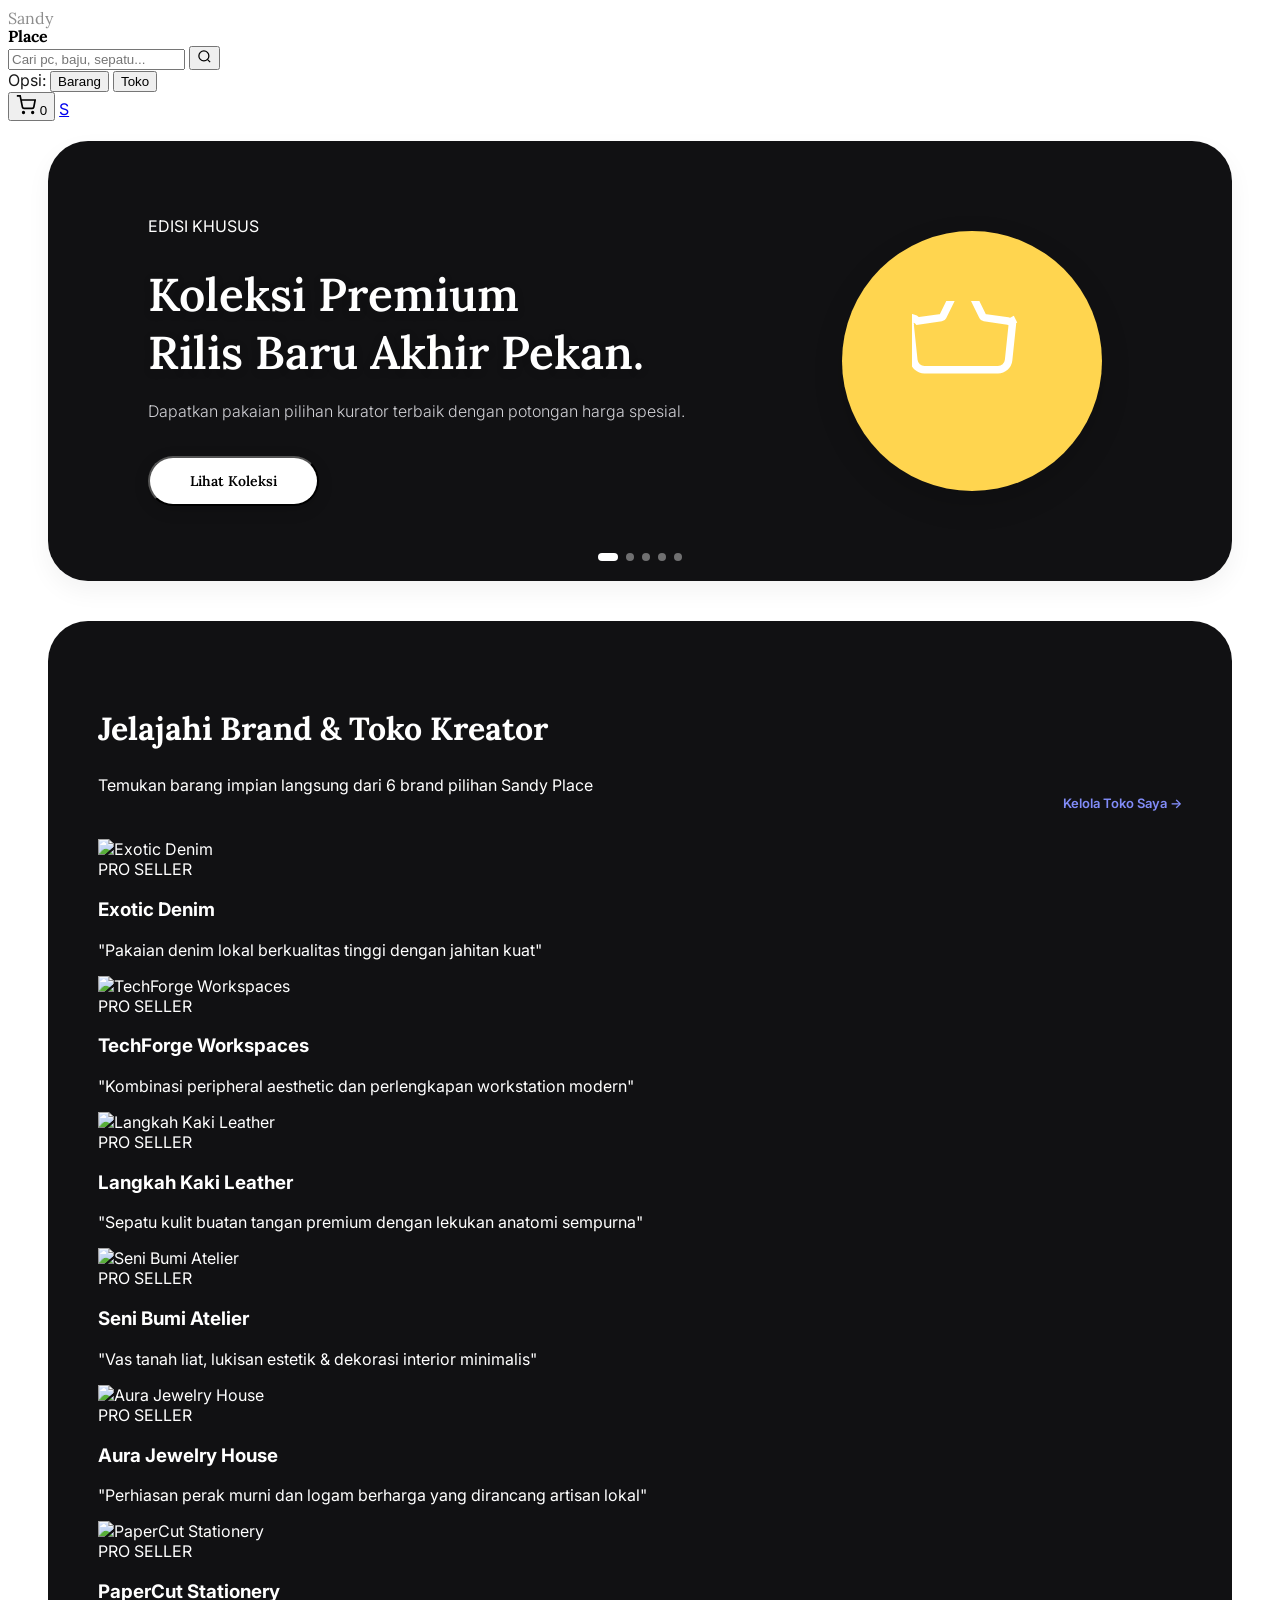
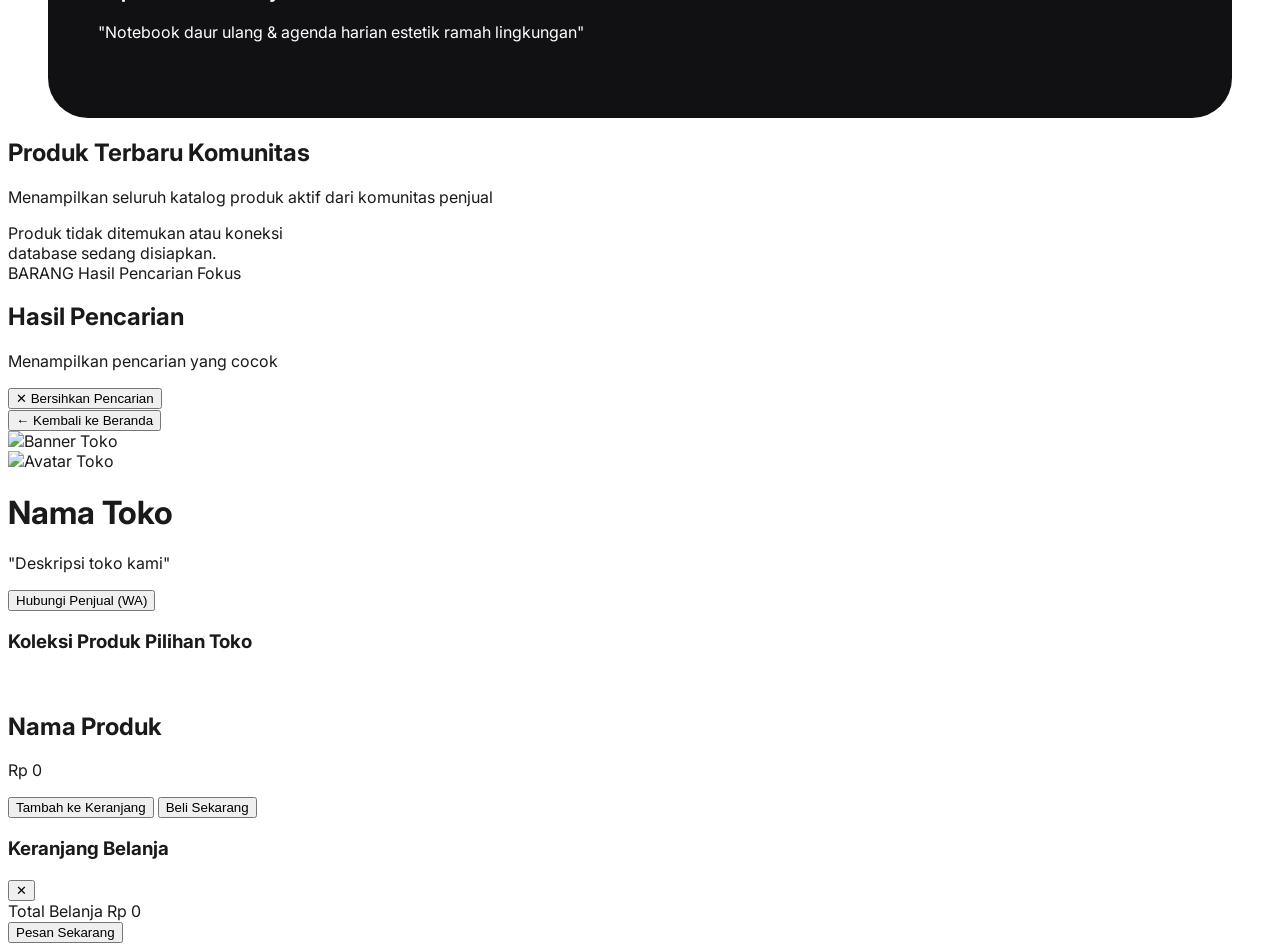
==== index.html @ 9e63cf11 "testing" ====
<!DOCTYPE html>
<html lang="id">
<head>
    <meta charset="UTF-8">
    <meta name="viewport" content="width=device-width, initial-scale=1.0">
    <title>Sandy Place Marketplace</title>
    
    <script src="https://cdn.tailwindcss.com"></script>
    <script src="https://cdn.jsdelivr.net/npm/@supabase/supabase-js@2"></script>
    <script src="supabase.js"></script>
    <link rel="preconnect" href="https://fonts.googleapis.com">
    <link rel="preconnect" href="https://fonts.gstatic.com" crossorigin>
    <link href="https://fonts.googleapis.com/css2?family=Lora:ital,wght@0,400;0,600;0,700;1,400&family=Inter:wght@300;400;500;600;700&display=swap" rel="stylesheet">
    
    <style>
        :root {
            --panel-bg: #111113;
        }
        body {
            font-family: 'Inter', sans-serif;
            background-color: #ffffff;
            color: #1a1a1a;
            overflow-x: hidden;
            -webkit-tap-highlight-color: transparent;
        }
        
        ::-webkit-scrollbar { width: 6px; height: 6px; }
        ::-webkit-scrollbar-track { background: #111113; }
        ::-webkit-scrollbar-thumb { background: #2a2a2e; border-radius: 4px; }

        .logo {
            font-family: 'Lora', serif;
            cursor: pointer;
            display: flex;
            flex-direction: column;
            align-items: flex-start;
            user-select: none;
            text-decoration: none;
        }
        .logo .light { font-weight: 300; color: #8c8c8c; }
        .logo .bold  { font-weight: 700; color: #000; margin-top: -2px; }

        .hero-carousel {
            margin: 12px;
            height: 260px;
            border-radius: 20px;
            position: relative;
            overflow: hidden;
            background-color: #111113;
            box-shadow: 0 10px 25px rgba(0,0,0,0.05);
        }
        @media (min-width: 768px) {
            .hero-carousel {
                margin: 20px 40px 40px 40px;
                height: 440px;
                border-radius: 40px;
            }
        }
        
        .hero-slides {
            display: flex; 
            height: 100%; 
            width: 500%;
            transition: transform 0.6s cubic-bezier(0.25, 1, 0.5, 1);
            position: relative;
            z-index: 3;
        }
        
        .slide {
            width: 20%; 
            height: 100%;
            display: flex; 
            align-items: center;
            justify-content: space-between;
            padding: 0 20px; 
            box-sizing: border-box;
            background: transparent;
        }
        @media (min-width: 768px) {
            .slide { padding: 0 100px; }
        }
        
        .hero-text { flex: 1; max-width: 100%; color: #ffffff; }
        @media (min-width: 768px) {
            .hero-text { max-width: 55%; }
        }
        
        .hero-text h1 { 
            font-family: 'Lora', serif;
            font-size: 20px; 
            font-weight: 600;
            line-height: 1.25; 
            margin-bottom: 8px; 
            text-shadow: 0 2px 10px rgba(0,0,0,0.15); 
        }
        @media (min-width: 768px) {
            .hero-text h1 { font-size: 46px; margin-bottom: 20px; }
        }
        
        .hero-text p  { 
            font-size: 11px; 
            color: #d1d1d6; 
            margin-bottom: 16px; 
            font-weight: 300;
            line-clamp: 2;
            display: -webkit-box;
            -webkit-line-clamp: 2;
            -webkit-box-orient: vertical;
            overflow: hidden;
        }
        @media (min-width: 768px) {
            .hero-text p { font-size: 16px; margin-bottom: 35px; display: block; }
        }
        
        .btn-promo {
            background: #ffffff; 
            color: #000000;
            padding: 8px 18px; 
            border-radius: 9999px;
            font-family: 'Lora', serif;
            font-weight: 600; 
            font-size: 11px;
            cursor: pointer; 
            transition: transform 0.2s, background-color 0.2s;
            box-shadow: 0 4px 15px rgba(0,0,0,0.15);
        }
        @media (min-width: 768px) {
            .btn-promo { padding: 14px 40px; border-radius: 25px; font-size: 14px; }
        }
        .btn-promo:hover { transform: scale(1.05); background-color: #f0f0f0; }
        
        .hero-visual-wrapper {
            width: 140px;
            height: 140px;
            display: none;
            align-items: center;
            justify-content: center;
        }
        @media (min-width: 768px) {
            .hero-visual-wrapper { display: flex; width: 320px; height: 320px; }
        }

        .hero-visual {
            width: 260px; 
            height: 260px; 
            border-radius: 50%;
            display: flex; 
            align-items: center; 
            justify-content: center;
            position: relative; 
            box-shadow: 0 12px 30px rgba(0,0,0,0.15);
        }
        
        .bg-pastel-yellow { background: #ffd54f; }
        .bg-pastel-pink   { background: #ff8da1; }
        .bg-pastel-blue   { background: #64b5f6; }
        .bg-pastel-green  { background: #81c784; }
        .bg-pastel-orange { background: #ffb74d; }
        
        .hero-visual svg { width: 120px; height: 120px; color: #ffffff; }

        .carousel-dots {
            position: absolute; 
            bottom: 12px;
            left: 50%; 
            transform: translateX(-50%);
            display: flex; 
            gap: 6px; 
            z-index: 10;
        }
        @media (min-width: 768px) {
            .carousel-dots { bottom: 20px; gap: 8px; }
        }
        
        .dot {
            width: 6px; 
            height: 6px; 
            border-radius: 50%;
            background: rgba(255,255,255,0.4); 
            cursor: pointer;
            transition: all 0.2s ease;
        }
        @media (min-width: 768px) {
            .dot { width: 8px; height: 8px; }
        }
        .dot.active { background: #ffffff; width: 16px; border-radius: 6px; }
        @media (min-width: 768px) {
            .dot.active { width: 20px; }
        }

        .main-content-panel {
            background-color: var(--panel-bg);
            border-radius: 20px;
            padding: 24px 16px;
            color: #ffffff;
            margin: 12px;
        }
        @media (min-width: 768px) {
            .main-content-panel { 
                border-radius: 40px; 
                padding: 60px 50px; 
                margin: 0 40px;
            }
        }
        
        .brands-header {
            display: flex; 
            flex-direction: column;
            gap: 12px;
            margin-bottom: 20px;
        }
        @media (min-width: 768px) {
            .brands-header {
                flex-direction: row;
                justify-content: space-between;
                align-items: flex-end; 
                margin-bottom: 28px;
                gap: 0;
            }
        }
        .brands-header h2 { 
            font-family: 'Lora', serif;
            font-size: 18px; 
            font-weight: 700; 
            color: #ffffff; 
        }
        @media (min-width: 768px) {
            .brands-header h2 { font-size: 32px; }
        }
        
        .see-all { 
            font-size: 12px; 
            font-weight: 600; 
            color: #818cf8; 
            text-decoration: none; 
            align-self: flex-start;
        }
        @media (min-width: 768px) {
            .see-all { font-size: 13px; align-self: auto; }
        }

        .search-results-view { display: none; padding: 16px; background: #fafafa; }
        @media (min-width: 768px) { .search-results-view { padding: 40px; } }

        .product-grid {
            display: grid;
            grid-template-columns: repeat(2, 1fr);
            gap: 12px;
        }
        @media (min-width: 640px) { .product-grid { grid-template-columns: repeat(3, 1fr); gap: 16px; } }
        @media (min-width: 1024px) { .product-grid { grid-template-columns: repeat(4, 1fr); } }
        
        .product-card {
            background: white;
            border-radius: 16px;
            border: 1px solid #f1f1f4;
            overflow: hidden;
            cursor: pointer;
            display: flex;
            flex-direction: column;
            transition: all 0.25s cubic-bezier(0.16, 1, 0.3, 1);
            box-shadow: 0 4px 12px rgba(0, 0, 0, 0.01);
        }
        @media (min-width: 768px) {
            .product-card { border-radius: 20px; }
        }
        .product-card:hover {
            transform: translateY(-6px);
            box-shadow: 0 15px 30px rgba(0,0,0,0.06);
            border-color: #e4e4e7;
        }
        .product-card-img {
            height: 140px;
            background: #f7f7f9;
            display: flex;
            align-items: center;
            justify-content: center;
            overflow: hidden;
        }
        @media (min-width: 768px) {
            .product-card-img { height: 180px; }
        }
        .product-card-img img { width: 100%; height: 100%; object-fit: cover; }
        .product-card-body { padding: 12px; display: flex; flex-direction: column; gap: 4px; flex-grow: 1; }
        @media (min-width: 768px) {
            .product-card-body { padding: 16px; gap: 6px; }
        }
        .product-card-title { font-weight: 600; font-size: 13px; color: #111113; line-height: 1.3; }
        @media (min-width: 768px) {
            .product-card-title { font-size: 14px; }
        }
        .product-card-desc { font-size: 10px; color: #71717a; }
        @media (min-width: 768px) {
            .product-card-desc { font-size: 11px; }
        }
        .product-card-price { font-weight: 700; color: #111113; margin-top: auto; font-size: 13px; }
        @media (min-width: 768px) {
            .product-card-price { font-size: 15px; }
        }

        .toast-notif {
            display: none;
            position: fixed;
            bottom: 24px;
            left: 50%;
            transform: translateX(-50%);
            width: calc(100% - 32px);
            max-width: 380px;
            background: #000000;
            color: white;
            border: 1px solid rgba(255, 255, 255, 0.15);
            padding: 12px 20px;
            border-radius: 9999px;
            z-index: 3000;
            font-weight: 600;
            font-size: 13px;
            box-shadow: 0 10px 25px rgba(0,0,0,0.25);
            align-items: center;
            justify-content: center;
            gap: 10px;
            text-align: center;
        }
        @media (min-width: 768px) {
            .toast-notif {
                left: auto;
                right: 30px;
                transform: none;
                width: auto;
                text-align: left;
                justify-content: flex-start;
                font-size: 14px;
            }
        }
    </style>
</head>
<body>

    <!-- ===== NAVBAR ===== -->
    <header class="navbar sticky top-0 z-50 flex items-center justify-between px-3 md:px-10 py-3 md:py-6 bg-white/95 backdrop-blur-md border-b border-gray-100 gap-2 md:gap-4 shadow-sm">
        <!-- Bagian Kiri: Logo -->
        <a class="logo flex-shrink-0" href="index.html" onclick="event.preventDefault(); kembalikeBeranda();">
            <span class="light text-[15px] md:text-2xl leading-none font-light text-zinc-400">Sandy</span>
            <span class="bold text-lg md:text-3xl leading-none font-bold text-black ml-4 md:ml-6">Place</span>
        </a>

        <!-- Bagian Tengah: Kolom Pencarian (Merapat di antara Logo & Keranjang) -->
        <div class="search-container flex-1 max-w-full md:max-w-[620px] mx-1 md:mx-6 flex flex-col gap-1">
            <div class="relative w-full">
                <input type="text" id="searchInput" class="w-full px-3 md:px-5 py-2 md:py-2.5 rounded-full border border-gray-200 text-[11px] md:text-sm focus:outline-none focus:border-black pr-9 text-black" placeholder="Cari pc, baju, sepatu...">
                <button id="searchBtn" class="absolute right-3 top-1/2 -translate-y-1/2 text-gray-400 hover:text-black p-0.5">
                    <svg width="15" height="15" viewBox="0 0 24 24" fill="none" stroke="currentColor" stroke-width="2">
                        <circle cx="11" cy="11" r="8"></circle><line x1="21" y1="21" x2="16.65" y2="16.65"></line>
                    </svg>
                </button>
            </div>
            <!-- Opsi Pilihan Pencarian -->
            <div id="searchOptionsContainer" class="hidden flex items-center gap-1 text-[8px] md:text-[10px] self-start ml-2 transition-all">
                <span class="text-zinc-400 font-medium">Opsi:</span>
                <button id="searchOptionProduct" onclick="setSearchMode('product')" class="px-2 py-0.5 rounded-full bg-neutral-900 text-white font-semibold transition">Barang</button>
                <button id="searchOptionShop" onclick="setSearchMode('shop')" class="px-2 py-0.5 rounded-full bg-zinc-100 text-zinc-600 font-semibold transition hover:bg-zinc-200">Toko</button>
            </div>
        </div>

        <!-- Bagian Kanan: Keranjang & Avatar Menu -->
        <div class="flex items-center gap-2 md:gap-6 flex-shrink-0">
            <button class="text-gray-400 hover:text-black relative p-1" onclick="toggleCartDrawer()">
                <svg width="20" height="20" viewBox="0 0 24 24" fill="none" stroke="currentColor" stroke-width="2">
                    <circle cx="9" cy="21" r="1"></circle><circle cx="20" cy="21" r="1"></circle>
                    <path d="M1 1h4l2.68 13.39a2 2 0 0 0 2 1.61h9.72a2 2 0 0 0 2-1.61L23 6H6"></path>
                </svg>
                <span class="cart-badge absolute -top-1 -right-1 bg-indigo-600 text-white text-[9px] font-bold w-4 h-4 rounded-full flex items-center justify-center hidden">0</span>
            </button>
            <a href="profil.html" onclick="navigasiKeProfil(event)" id="navbarAvatar" class="w-7.5 h-7.5 md:w-9 md:h-9 rounded-full bg-neutral-900 text-white flex items-center justify-center font-semibold text-xs md:text-sm overflow-hidden border border-gray-100 hover:scale-105 transition">S</a>
        </div>
    </header>

    <!-- ===== CAROUSEL UTAMA & AREA BERANDA ===== -->
    <div id="homeView">
        <!-- Konten Default Beranda -->
        <div id="homeDefaultContent">
            <main class="hero-carousel">
                <div class="hero-slides" id="heroSlides">
                    <!-- Slide 1 -->
                    <div class="slide bg-gradient-to-r from-neutral-900 to-indigo-950">
                        <div class="hero-text">
                            <span class="text-[9px] md:text-xs bg-indigo-500/30 text-indigo-300 font-extrabold uppercase px-2 py-0.5 md:py-1 rounded-md mb-2 inline-block">EDISI KHUSUS</span>
                            <h1>Koleksi Premium<br>Rilis Baru Akhir Pekan.</h1>
                            <p>Dapatkan pakaian pilihan kurator terbaik dengan potongan harga spesial.</p>
                            <button class="btn-promo" onclick="cariBerdasarkanTag('baju')">Lihat Koleksi</button>
                        </div>
                        <div class="hero-visual-wrapper">
                            <div class="hero-visual bg-pastel-yellow">
                                <svg viewBox="0 0 24 24" fill="none" stroke="currentColor" stroke-width="1.5">
                                    <path d="M20.37 4.65a2.11 2.11 0 0 0-1.2-.65l-4.71-.67a.38.38 0 0 1-.29-.21l-2.1-4.27a2.13 2.13 0 0 0-3.81 0L6.16 3.12a.38.38 0 0 1-.29.21L1.16 4a2.11 2.11 0 0 0-1.2-.65 2.15 2.15 0 0 0-.35 1.34l.75 7.14a2.14 2.14 0 0 0 2.13 1.91h14.7a2.14 2.14 0 0 0 2.13-1.91l.75-7.14a2.15 2.15 0 0 0-.35-1.34Z"/>
                                </svg>
                            </div>
                        </div>
                    </div>
                    <!-- Slide 2 -->
                    <div class="slide bg-gradient-to-r from-neutral-900 to-emerald-950">
                        <div class="hero-text">
                            <span class="text-[9px] md:text-xs bg-emerald-500/30 text-emerald-300 font-extrabold uppercase px-2 py-0.5 md:py-1 rounded-md mb-2 inline-block">PERKAKAS KERJA</span>
                            <h1>Setup Kerja Estetik<br>Koleksi PC & Gadget.</h1>
                            <p>Tingkatkan produktivitas kerja dengan perlengkapan komputer modern.</p>
                            <button class="btn-promo" onclick="cariBerdasarkanTag('pc')">Jelajahi Gadget</button>
                        </div>
                        <div class="hero-visual-wrapper">
                            <div class="hero-visual bg-pastel-green">
                                <svg viewBox="0 0 24 24" fill="none" stroke="currentColor" stroke-width="1.5">
                                    <rect x="2" y="3" width="20" height="13" rx="2" />
                                    <line x1="12" y1="16" x2="12" y2="21" />
                                    <line x1="8" y1="21" x2="16" y2="21" />
                                </svg>
                            </div>
                        </div>
                    </div>
                    <!-- Slide 3 -->
                    <div class="slide bg-gradient-to-r from-neutral-900 to-amber-950">
                        <div class="hero-text">
                            <span class="text-[9px] md:text-xs bg-amber-500/30 text-amber-300 font-extrabold uppercase px-2 py-0.5 md:py-1 rounded-md mb-2 inline-block">GAYA HIDUP</span>
                            <h1>Langkah Percaya Diri<br>Katalog Sepatu Trendi.</h1>
                            <p>Dari kasual hingga olahraga, temukan sepatu yang paling pas untuk Anda.</p>
                            <button class="btn-promo" onclick="cariBerdasarkanTag('sepatu')">Cari Sepatu</button>
                        </div>
                        <div class="hero-visual-wrapper">
                            <div class="hero-visual bg-pastel-orange">
                                <svg viewBox="0 0 24 24" fill="none" stroke="currentColor" stroke-width="1.5">
                                    <path d="M3 18v-6a9 9 0 0 1 18 0v6a3 3 0 0 1-3 3H6a3 3 0 0 1-3-3Z" />
                                </svg>
                            </div>
                        </div>
                    </div>
                    <!-- Slide 4 -->
                    <div class="slide bg-gradient-to-r from-neutral-900 to-rose-950">
                        <div class="hero-text">
                            <span class="text-[9px] md:text-xs bg-rose-500/30 text-rose-300 font-extrabold uppercase px-2 py-0.5 md:py-1 rounded-md mb-2 inline-block">KERAJINAN LOKAL</span>
                            <h1>Karya Seni Orisinal<br>Hiasan Rumah Minimalis.</h1>
                            <p>Sentuhan artistik dari pengrajin komunitas lokal Sandy Place.</p>
                            <button class="btn-promo" onclick="cariBerdasarkanTag('aksesoris')">Lihat Seni</button>
                        </div>
                        <div class="hero-visual-wrapper">
                            <div class="hero-visual bg-pastel-pink">
                                <svg viewBox="0 0 24 24" fill="none" stroke="currentColor" stroke-width="1.5">
                                    <path d="M12 2L2 22h20L12 2Z" />
                                </svg>
                            </div>
                        </div>
                    </div>
                    <!-- Slide 5 -->
                    <div class="slide bg-gradient-to-r from-neutral-900 to-zinc-900">
                        <div class="hero-text">
                            <span class="text-[9px] md:text-xs bg-zinc-500/30 text-zinc-300 font-extrabold uppercase px-2 py-0.5 md:py-1 rounded-md mb-2 inline-block">GABUNG SELLER</span>
                            <h1>Bangun Toko Anda<br>Mulai Jualan Gratis.</h1>
                            <p>Unggah produk Anda langsung ke database dan jangkau seluruh anggota.</p>
                            <button class="btn-promo" onclick="navigasiKeProfil(event)">Kelola Toko</button>
                        </div>
                        <div class="hero-visual-wrapper">
                            <div class="hero-visual bg-pastel-blue">
                                <svg viewBox="0 0 24 24" fill="none" stroke="currentColor" stroke-width="1.5">
                                    <path d="M5 3a2 2 0 0 0-2 2v14a2 2 0 0 0 2 2h14a2 2 0 0 0 2-2V5a2 2 0 0 0-2-2H5Zm4 3h6v2H9V6Zm0 4h6v2H9v-2Zm0 4h6v2H9v-2Z" />
                                </svg>
                            </div>
                        </div>
                    </div>
                </div>
                
                <!-- Bulatan Slider -->
                <div class="carousel-dots">
                    <div class="dot active" onclick="pindahSlide(0)"></div>
                    <div class="dot" onclick="pindahSlide(1)"></div>
                    <div class="dot" onclick="pindahSlide(2)"></div>
                    <div class="dot" onclick="pindahSlide(3)"></div>
                    <div class="dot" onclick="pindahSlide(4)"></div>
                </div>
            </main>

            <!-- ===== PANEL JELAJAH BRAND & TOKO (MAKSIMAL 6 BRAND) ===== -->
            <div class="main-content-panel">
                <section class="brands-section">
                    <div class="brands-header">
                        <div>
                            <h2 class="font-serif text-white">Jelajahi Brand & Toko Kreator</h2>
                            <p class="text-xs text-zinc-400 mt-0.5">Temukan barang impian langsung dari 6 brand pilihan Sandy Place</p>
                        </div>
                        <a href="profil.html" onclick="navigasiKeProfil(event)" class="see-all">Kelola Toko Saya →</a>
                    </div>
                    
                    <div class="grid grid-cols-1 sm:grid-cols-2 lg:grid-cols-3 gap-4 md:gap-8" id="brandsDatabaseGrid">
                        <!-- Memuat tepat 6 kartu toko dinamis + premium mock -->
                        <div class="animate-pulse bg-zinc-800 h-[150px] md:h-[200px] rounded-[20px] md:rounded-[24px]"></div>
                        <div class="animate-pulse bg-zinc-800 h-[150px] md:h-[200px] rounded-[20px] md:rounded-[24px]"></div>
                        <div class="animate-pulse bg-zinc-800 h-[150px] md:h-[200px] rounded-[20px] md:rounded-[24px]"></div>
                        <div class="animate-pulse bg-zinc-800 h-[150px] md:h-[200px] rounded-[20px] md:rounded-[24px]"></div>
                        <div class="animate-pulse bg-zinc-800 h-[150px] md:h-[200px] rounded-[20px] md:rounded-[24px]"></div>
                        <div class="animate-pulse bg-zinc-800 h-[150px] md:h-[200px] rounded-[20px] md:rounded-[24px]"></div>
                    </div>
                </section>
            </div>

            <!-- ===== ETALASE PRODUK DI LUAR PANEL HITAM ===== -->
            <div class="bg-white px-4 md:px-10 py-8 md:py-20 max-w-7xl mx-auto">
                <section class="pt-2">
                    <div class="flex flex-col md:flex-row justify-between items-start md:items-end mb-6 md:mb-8 gap-2">
                        <div>
                            <h2 class="font-serif text-xl md:text-4xl text-neutral-900 font-bold" id="productSectionTitle">Produk Terbaru Komunitas</h2>
                            <p class="text-xs md:text-sm text-zinc-600 mt-1" id="searchFeedback">Menampilkan seluruh katalog produk aktif dari komunitas penjual</p>
                        </div>
                    </div>
                    
                    <div class="product-grid" id="communityProductsGrid">
                        <!-- Katalog produk dinamis dimuat di sini -->
                        <div class="animate-pulse bg-zinc-100 h-[220px] md:h-[280px] rounded-20"></div>
                        <div class="animate-pulse bg-zinc-100 h-[220px] md:h-[280px] rounded-20"></div>
                        <div class="animate-pulse bg-zinc-100 h-[220px] md:h-[280px] rounded-20"></div>
                        <div class="animate-pulse bg-zinc-100 h-[220px] md:h-[280px] rounded-20"></div>
                    </div>
                </section>
            </div>
        </div>

        <!-- ===== FOKUS AREA HASIL PENCARIAN ===== -->
        <div id="searchResultsSection" class="hidden bg-white px-4 md:px-10 py-8 md:py-20 max-w-7xl mx-auto min-h-[60vh]">
            <section class="pt-2">
                <div class="flex flex-col md:flex-row justify-between items-start md:items-end mb-6 md:mb-8 gap-4 border-b border-zinc-100 pb-5 md:pb-6">
                    <div>
                        <div class="flex items-center gap-2 mb-1">
                            <span id="searchBadgeMode" class="bg-indigo-600 text-[9px] md:text-[10px] font-bold text-white uppercase tracking-widest px-2 py-0.5 rounded-md">BARANG</span>
                            <span class="text-[11px] text-zinc-400">Hasil Pencarian Fokus</span>
                        </div>
                        <h2 class="font-serif text-2xl md:text-4xl text-neutral-900 font-bold" id="searchFocusTitle">Hasil Pencarian</h2>
                        <p class="text-xs md:text-sm text-zinc-600 mt-1" id="searchFocusFeedback">Menampilkan pencarian yang cocok</p>
                    </div>
                    <button onclick="resetPencarian()" class="w-full md:w-auto px-4 py-2.5 bg-neutral-900 hover:bg-neutral-800 text-white rounded-full text-xs font-semibold transition shadow-md flex items-center justify-center gap-1.5">
                        ✕ Bersihkan Pencarian
                    </button>
                </div>

                <!-- Grid Hasil Pencarian Barang -->
                <div class="product-grid hidden" id="searchFocusProductsGrid"></div>

                <!-- Grid Hasil Pencarian Toko / Brand -->
                <div class="grid grid-cols-1 sm:grid-cols-2 lg:grid-cols-3 gap-4 md:gap-8 hidden" id="searchFocusShopsGrid"></div>
            </section>
        </div>
    </div>

    <!-- ===== TOKO DETAIL VIEW ===== -->
    <div id="shopDetailView" class="hidden px-4 md:px-10 py-6 md:py-8 bg-zinc-50 min-h-[100vh] pb-24">
        <div class="max-w-7xl mx-auto">
            <div class="mb-5">
                <button onclick="kembalikeBeranda()" class="flex items-center gap-2 text-zinc-500 hover:text-black transition text-sm font-semibold">
                    ← Kembali ke Beranda
                </button>
            </div>

            <!-- Banner Toko Atas -->
            <div class="relative w-full rounded-2xl overflow-hidden bg-black aspect-[16/9] md:aspect-[16/5] shadow-xl">
                <img id="shopDetailBanner" class="w-full h-full object-cover opacity-80" src="" alt="Banner Toko">
                <div class="absolute inset-0 bg-gradient-to-t from-black/95 via-black/40 to-transparent"></div>
                <div class="absolute inset-x-4 md:inset-x-8 bottom-4 md:bottom-8 flex flex-col md:flex-row items-center md:items-end gap-4 md:gap-6 z-10 text-white text-center md:text-left">
                    <div class="w-16 h-16 md:w-24 md:h-24 rounded-full overflow-hidden border-2 md:border-4 border-white bg-zinc-900 flex-shrink-0">
                        <img id="shopDetailAvatar" class="w-full h-full object-cover" src="" alt="Avatar Toko">
                    </div>
                    <div>
                        <h1 id="shopDetailName" class="font-serif text-lg md:text-4xl font-bold">Nama Toko</h1>
                        <p id="shopDetailDesc" class="text-zinc-400 text-xs md:text-sm mt-0.5 md:mt-1">"Deskripsi toko kami"</p>
                    </div>
                    <div class="w-full md:w-auto md:ml-auto">
                        <button onclick="hubungiPenjualWhatsApp()" class="w-full md:w-auto px-5 py-2 md:py-2.5 rounded-full bg-emerald-600 text-white text-xs md:text-sm font-semibold hover:bg-emerald-700 transition">Hubungi Penjual (WA)</button>
                    </div>
                </div>
            </div>

            <div class="mt-8 md:mt-12">
                <h3 class="font-serif text-lg md:text-3xl font-bold text-neutral-900 mb-4 md:mb-6">Koleksi Produk Pilihan Toko</h3>
                <div class="product-grid" id="shopProductsGrid"></div>
            </div>
        </div>
    </div>

    <!-- ===== MODAL DETAIL PRODUK ===== -->
    <div id="productDetailModal" class="fixed inset-0 z-50 hidden flex items-end md:items-center justify-center p-0 md:p-4">
        <div class="absolute inset-0 bg-black/60 backdrop-blur-xs" onclick="tutupDetailProduk()"></div>
        <div class="bg-white rounded-t-3xl md:rounded-3xl max-w-2xl w-full max-h-[85vh] md:max-h-[90vh] overflow-y-auto relative z-10 shadow-2xl flex flex-col md:flex-row overflow-hidden animate-slide-up md:animate-none">
            <div class="w-full md:w-1/2 bg-zinc-100 aspect-square md:aspect-auto md:h-full">
                <img id="detailProductImg" src="" alt="" class="w-full h-full object-cover">
            </div>
            <div class="w-full md:w-1/2 p-5 md:p-6 flex flex-col justify-between text-black bg-white gap-6">
                <div>
                    <div class="w-12 h-1 bg-zinc-200 rounded-full mx-auto mb-4 md:hidden"></div>
                    <h2 id="detailProductName" class="font-serif text-xl md:text-2xl font-bold mb-1 md:mb-2 text-neutral-900">Nama Produk</h2>
                    <div id="detailProductPrice" class="text-lg md:text-xl font-bold text-indigo-600 mb-3 md:mb-4">Rp 0</div>
                    <p id="detailProductDesc" class="text-xs md:text-sm text-zinc-600 leading-relaxed"></p>
                </div>
                <div class="flex flex-col gap-2 pt-4 border-t border-zinc-100 md:border-t-0">
                    <button id="btnTambahKeranjang" class="w-full py-2.5 md:py-3 rounded-xl border border-zinc-950 font-semibold text-xs md:text-sm hover:bg-zinc-50 transition text-zinc-950">Tambah ke Keranjang</button>
                    <button id="btnBeliLangsung" class="w-full py-2.5 md:py-3 rounded-xl bg-black text-white font-semibold text-xs md:text-sm hover:bg-zinc-800 transition">Beli Sekarang</button>
                </div>
            </div>
        </div>
    </div>

    <!-- ===== KERANJANG DRAWER ===== -->
    <div id="cartDrawer" class="fixed inset-0 z-50 hidden">
        <div class="absolute inset-0 bg-black/60" onclick="toggleCartDrawer()"></div>
        <div class="absolute right-0 top-0 h-full w-full max-w-md bg-white text-black shadow-2xl flex flex-col justify-between transform transition duration-300" id="cartDrawerContent">
            <div class="p-4 md:p-6 border-b flex items-center justify-between">
                <h3 class="font-serif text-base md:text-lg font-bold text-neutral-900">Keranjang Belanja</h3>
                <button onclick="toggleCartDrawer()" class="text-zinc-500 hover:text-black p-1.5 text-lg">✕</button>
            </div>
            <div class="flex-1 overflow-y-auto p-4 md:p-6 space-y-3 md:space-y-4" id="cartItemsContainer"></div>
            <div class="p-4 md:p-6 border-t bg-zinc-50 space-y-3 md:space-y-4">
                <div class="flex justify-between items-center">
                    <span class="text-zinc-600 text-xs md:text-sm">Total Belanja</span>
                    <span class="text-base md:text-lg font-bold text-neutral-950" id="cartSubtotal">Rp 0</span>
                </div>
                <button onclick="prosesCheckoutPesanan()" class="w-full py-2.5 md:py-3 bg-indigo-600 text-white rounded-xl font-semibold text-xs md:text-sm hover:bg-indigo-700 transition">Pesan Sekarang</button>
            </div>
        </div>
    </div>

    <div id="shopToast" class="toast-notif"><span id="toastMessage"></span></div>

    <!-- ===== LOGIKA UTAMA ===== -->
    <script>
        let keranjang = [];
        let katalogSellers = [];
        let katalogProducts = [];
        let detailTokoAktif = null;
        let slideAktif = 0;

        async function navigasiKeProfil(event) {
            if (event) event.preventDefault();
            
            console.log('navigasiKeProfil: Checking login...');
            const user = await dapatkanUserAktif();
            
            if (!user) {
                console.log('navigasiKeProfil: No user, redirecting to auth.html');
                await redirectKeAuth("Silakan login untuk mengakses profil!");
            } else {
                console.log('navigasiKeProfil: User valid, going to profile');
                window.location.href = "profil.html";
            }
        }

        const premiumMockBrands = [
            {
                id: "mock-1",
                name: "Exotic Denim",
                message: "Pakaian denim lokal berkualitas tinggi dengan jahitan kuat",
                banner_url: "https://images.unsplash.com/photo-1542272604-787c3835535d?auto=format&fit=crop&q=80&w=600",
                avatar_url: "https://images.unsplash.com/photo-1534528741775-53994a69daeb?auto=format&fit=crop&q=80&w=300",
                phone: "082261068992"
            },
            {
                id: "mock-2",
                name: "TechForge Workspaces",
                message: "Kombinasi peripheral aesthetic dan perlengkapan workstation modern",
                banner_url: "https://images.unsplash.com/photo-1587831990711-23ca6441447b?auto=format&fit=crop&q=80&w=600",
                avatar_url: "https://images.unsplash.com/photo-1507003211169-0a1dd7228f2d?auto=format&fit=crop&q=80&w=300",
                phone: "082261068992"
            },
            {
                id: "mock-3",
                name: "Langkah Kaki Leather",
                message: "Sepatu kulit buatan tangan premium dengan lekukan anatomi sempurna",
                banner_url: "https://images.unsplash.com/photo-1449241595118-963d74d80c31?auto=format&fit=crop&q=80&w=600",
                avatar_url: "https://images.unsplash.com/photo-1500648767791-00dcc994a43e?auto=format&fit=crop&q=80&w=300",
                phone: "082261068992"
            },
            {
                id: "mock-4",
                name: "Seni Bumi Atelier",
                message: "Vas tanah liat, lukisan estetik & dekorasi interior minimalis",
                banner_url: "https://images.unsplash.com/photo-1459749411175-04bf5292ceea?auto=format&fit=crop&q=80&w=600",
                avatar_url: "https://images.unsplash.com/photo-1438761681033-6461ffad8d80?auto=format&fit=crop&q=80&w=300",
                phone: "082261068992"
            },
            {
                id: "mock-5",
                name: "Aura Jewelry House",
                message: "Perhiasan perak murni dan logam berharga yang dirancang artisan lokal",
                banner_url: "https://images.unsplash.com/photo-1515562141207-7a88fb7ce338?auto=format&fit=crop&q=80&w=600",
                avatar_url: "https://images.unsplash.com/photo-1544005313-94ddf0286df2?auto=format&fit=crop&q=80&w=300",
                phone: "082261068992"
            },
            {
                id: "mock-6",
                name: "PaperCut Stationery",
                message: "Notebook daur ulang & agenda harian estetik ramah lingkungan",
                banner_url: "https://images.unsplash.com/photo-1457369804613-52c61a468e7d?auto=format&fit=crop&q=80&w=600",
                avatar_url: "https://images.unsplash.com/photo-1506794778202-cad84cf45f1d?auto=format&fit=crop&q=80&w=300",
                phone: "082261068992"
            }
        ];

        function pindahSlide(idx) {
            slideAktif = idx;
            const container = document.getElementById('heroSlides');
            const dots = document.querySelectorAll('.dot');
            
            if (container) {
                container.style.transform = `translateX(-${idx * 20}%)`;
            }
            dots.forEach((dot, index) => {
                dot.classList.toggle('active', index === idx);
            });
        }

        function putarSlideOtomatis() {
            slideAktif = (slideAktif + 1) % 5;
            pindahSlide(slideAktif);
        }

        async function muatDataMarketplace() {
            try {
                if (!window.supabase || !supabase) {
                    throw new Error("Koneksi Supabase tidak diinisialisasi dengan benar.");
                }

                // Ambil semua daftar seller dari table profiles
                const { data: profiles, error: errorProfiles } = await supabase
                    .from('profiles')
                    .select('*');

                if (!errorProfiles && profiles) {
                    katalogSellers = profiles;
                }
                
                renderDaftarToko();

                // Ambil semua daftar produk terdaftar di Supabase
                const { data: products, error: errorProducts } = await supabase
                    .from('products')
                    .select('*');

                if (!errorProducts && products) {
                    katalogProducts = products;
                    renderProdukKomunitas(katalogProducts);
                } else {
                    renderProdukKomunitas([]);
                }

                // Muat data user login untuk navbar avatar
                const user = await dapatkanUserAktif();
                if (user) {
                    const { data: currentProfile } = await supabase
                        .from('profiles')
                        .select('avatar_url, name')
                        .eq('id', user.id)
                        .single();

                    if (currentProfile) {
                        const avatarSrc = currentProfile.avatar_url || 'https://images.unsplash.com/photo-1534528741775-53994a69daeb?auto=format&fit=crop&q=80&w=300';
                        const avatarHtml = `<img src="${avatarSrc}" alt="Avatar" class="w-full h-full object-cover rounded-full">`;
                        const navbarAvatar = document.getElementById('navbarAvatar');
                        if (navbarAvatar) navbarAvatar.innerHTML = avatarHtml;
                    }
                }
            } catch (err) {
                console.error("Terjadi masalah pengambilan data dari database Supabase:", err);
                renderDaftarToko();
                renderProdukKomunitas([]); 
            }
        }

        function renderDaftarToko() {
            const container = document.getElementById('brandsDatabaseGrid');
            if (!container) return;
            container.innerHTML = '';

            let gabunganBrand = [...katalogSellers];
            
            if (gabunganBrand.length < 6) {
                const sisaSlot = 6 - gabunganBrand.length;
                for (let i = 0; i < sisaSlot; i++) {
                    gabunganBrand.push(premiumMockBrands[i % premiumMockBrands.length]);
                }
            }
            
            const enamBrandTerpilih = gabunganBrand.slice(0, 6);

            enamBrandTerpilih.forEach(brand => {
                const card = document.createElement('div');
                card.className = "relative overflow-hidden rounded-[24px] bg-zinc-900 border border-zinc-800/80 group cursor-pointer transition transform hover:-translate-y-2 duration-300";
                card.onclick = () => {
                    if (brand.id.startsWith('mock-')) {
                        bukaDetailTokoMock(brand);
                    } else {
                        bukaDetailToko(brand.id);
                    }
                };

                const bannerUrl = brand.banner_url || "https://images.unsplash.com/photo-1534447677768-be436bb09401?auto=format&fit=crop&q=80&w=600";
                card.innerHTML = `
                    <div class="absolute inset-0 bg-gradient-to-t from-black/95 via-black/40 to-transparent z-10"></div>
                    <img src="${bannerUrl}" alt="${brand.name}" class="w-full h-[200px] object-cover opacity-75 group-hover:scale-105 transition duration-500">
                    <div class="absolute inset-x-6 bottom-6 z-20">
                        <span class="bg-indigo-600 text-[9px] font-bold tracking-widest uppercase px-2 py-0.5 rounded text-white">PRO SELLER</span>
                        <h3 class="font-serif text-xl font-bold text-white mt-2">${brand.name || 'Toko Kreator'}</h3>
                        <p class="text-zinc-400 text-xs mt-1 italic line-clamp-1">"${brand.message || ''}"</p>
                    </div>
                `;
                container.appendChild(card);
            });
        }

        function renderProdukKomunitas(daftarProduk) {
            const container = document.getElementById('communityProductsGrid');
            if (!container) return;
            container.innerHTML = '';

            if (!daftarProduk || daftarProduk.length === 0) {
                container.innerHTML = `
                    <div class="col-span-full py-16 text-center text-zinc-500 italic text-sm">
                        Produk tidak ditemukan atau koneksi database sedang disiapkan.
                    </div>`;
                return;
            }

            daftarProduk.forEach(p => {
                const card = document.createElement('div');
                card.className = 'product-card';
                card.onclick = () => bukaDetailProduk(p.id);

                const fotoUrl = p.photo_url || 'https://images.unsplash.com/photo-1531403009284-440f080d1e12?auto=format&fit=crop&q=80&w=300';
                card.innerHTML = `
                    <div class="product-card-img">
                        <img src="${fotoUrl}" alt="${p.name}">
                    </div>
                    <div class="product-card-body">
                        <span class="text-[9px] font-bold text-indigo-500 uppercase tracking-widest font-mono">SUPABASE DB</span>
                        <h4 class="product-card-title line-clamp-2">${p.name}</h4>
                        <p class="product-card-desc line-clamp-1">${p.description || ''}</p>
                        <div class="product-card-price">${formatRupiah(p.price)}</div>
                    </div>
                `;
                container.appendChild(card);
            });
        }

        let currentSearchMode = 'product';

        function setSearchMode(mode) {
            currentSearchMode = mode;
            const btnProduct = document.getElementById('searchOptionProduct');
            const btnShop = document.getElementById('searchOptionShop');
            const searchInput = document.getElementById('searchInput');

            if (mode === 'product') {
                btnProduct.className = "px-2 py-0.5 rounded-full bg-neutral-900 text-white font-semibold transition shadow-sm";
                btnShop.className = "px-2 py-0.5 rounded-full bg-zinc-100 text-zinc-600 font-semibold transition hover:bg-zinc-200";
                searchInput.placeholder = "Cari pc, baju, sepatu...";
            } else {
                btnProduct.className = "px-2 py-0.5 rounded-full bg-zinc-100 text-zinc-600 font-semibold transition hover:bg-zinc-200";
                btnShop.className = "px-2 py-0.5 rounded-full bg-neutral-900 text-white font-semibold transition shadow-sm";
                searchInput.placeholder = "Cari nama toko/brand...";
            }
            
            if (searchInput.value.trim() !== '') {
                jalankanPencarian();
            }
        }

        function inisialisasiPencarian() {
            const searchInput = document.getElementById('searchInput');
            const searchBtn = document.getElementById('searchBtn');
            const searchOptionsContainer = document.getElementById('searchOptionsContainer');

            if (searchBtn) searchBtn.onclick = jalankanPencarian;
            if (searchInput) {
                searchInput.onkeyup = (e) => {
                    if (e.key === 'Enter') jalankanPencarian();
                };

                searchInput.oninput = () => {
                    if (searchInput.value.trim() !== '') {
                        searchOptionsContainer.classList.remove('hidden');
                    } else {
                        searchOptionsContainer.classList.add('hidden');
                        resetPencarian();
                    }
                };

                searchInput.onfocus = () => {
                    if (searchInput.value.trim() !== '') {
                        searchOptionsContainer.classList.remove('hidden');
                    }
                };
            }
        }

        function jalankanPencarian() {
            const query = document.getElementById('searchInput').value.trim().toLowerCase();
            const defaultContent = document.getElementById('homeDefaultContent');
            const searchSection = document.getElementById('searchResultsSection');
            const searchOptionsContainer = document.getElementById('searchOptionsContainer');
            
            const badgeMode = document.getElementById('searchBadgeMode');
            const titleFocus = document.getElementById('searchFocusTitle');
            const feedbackFocus = document.getElementById('searchFocusFeedback');
            
            const productsGrid = document.getElementById('searchFocusProductsGrid');
            const shopsGrid = document.getElementById('searchFocusShopsGrid');

            if (!query) {
                resetPencarian();
                return;
            }

            searchOptionsContainer.classList.remove('hidden');
            defaultContent.classList.add('hidden');
            searchSection.classList.remove('hidden');

            if (currentSearchMode === 'product') {
                badgeMode.innerText = "BARANG";
                badgeMode.className = "bg-indigo-600 text-[10px] font-bold text-white uppercase tracking-widest px-2.5 py-1 rounded-md";
                titleFocus.innerText = `Hasil Cari Barang: "${query}"`;

                const hasilFilter = katalogProducts.filter(p => {
                    const matchNama = p.name ? p.name.toLowerCase().includes(query) : false;
                    const matchDesc = p.description ? p.description.toLowerCase().includes(query) : false;
                    const matchTag = p.tag ? p.tag.toLowerCase().includes(query) : false;
                    return matchNama || matchDesc || matchTag;
                });

                feedbackFocus.innerText = `Menemukan ${hasilFilter.length} barang yang cocok dengan pencarian Anda`;
                
                productsGrid.innerHTML = '';
                productsGrid.classList.remove('hidden');
                shopsGrid.classList.add('hidden');

                if (hasilFilter.length === 0) {
                    productsGrid.innerHTML = `
                        <div class="col-span-full py-16 text-center text-zinc-500 italic text-sm bg-zinc-50 rounded-2xl border border-dashed border-zinc-200">
                            Tidak ada produk terdaftar yang sesuai kata kunci pencarian.
                        </div>`;
                } else {
                    hasilFilter.forEach(p => {
                        const card = document.createElement('div');
                        card.className = 'product-card';
                        card.onclick = () => bukaDetailProduk(p.id);

                        const fotoUrl = p.photo_url || 'https://images.unsplash.com/photo-1531403009284-440f080d1e12?auto=format&fit=crop&q=80&w=300';
                        card.innerHTML = `
                            <div class="product-card-img">
                                <img src="${fotoUrl}" alt="${p.name}">
                            </div>
                            <div class="product-card-body">
                                <span class="text-[9px] font-bold text-indigo-500 uppercase tracking-widest font-mono">SUPABASE DB</span>
                                <h4 class="product-card-title line-clamp-2">${p.name}</h4>
                                <p class="product-card-desc line-clamp-1">${p.description || ''}</p>
                                <div class="product-card-price">${formatRupiah(p.price)}</div>
                            </div>
                        `;
                        productsGrid.appendChild(card);
                    });
                }
            } else {
                badgeMode.innerText = "TOKO & BRAND";
                badgeMode.className = "bg-emerald-600 text-[10px] font-bold text-white uppercase tracking-widest px-2.5 py-1 rounded-md";
                titleFocus.innerText = `Hasil Cari Toko: "${query}"`;

                let gabunganBrand = [...katalogSellers];
                if (gabunganBrand.length < 6) {
                    const sisaSlot = 6 - gabunganBrand.length;
                    for (let i = 0; i < sisaSlot; i++) {
                        gabunganBrand.push(premiumMockBrands[i % premiumMockBrands.length]);
                    }
                }

                const hasilFilter = gabunganBrand.filter(b => {
                    const matchNama = b.name ? b.name.toLowerCase().includes(query) : false;
                    const matchMsg = b.message ? b.message.toLowerCase().includes(query) : false;
                    return matchNama || matchMsg;
                });

                feedbackFocus.innerText = `Menemukan ${hasilFilter.length} brand & toko kreatif yang cocok`;
                
                shopsGrid.innerHTML = '';
                shopsGrid.classList.remove('hidden');
                productsGrid.classList.add('hidden');

                if (hasilFilter.length === 0) {
                    shopsGrid.innerHTML = `
                        <div class="col-span-full py-16 text-center text-zinc-500 italic text-sm bg-zinc-50 rounded-2xl border border-dashed border-zinc-200">
                            Tidak ada toko atau brand terdaftar yang sesuai kata kunci pencarian.
                        </div>`;
                } else {
                    hasilFilter.forEach(brand => {
                        const card = document.createElement('div');
                        card.className = "relative overflow-hidden rounded-[24px] bg-zinc-900 border border-zinc-800/80 group cursor-pointer transition transform hover:-translate-y-2 duration-300";
                        card.onclick = () => {
                            if (brand.id.startsWith('mock-')) {
                                bukaDetailTokoMock(brand);
                            } else {
                                bukaDetailToko(brand.id);
                            }
                        };

                        const bannerUrl = brand.banner_url || "https://images.unsplash.com/photo-1534447677768-be436bb09401?auto=format&fit=crop&q=80&w=600";
                        card.innerHTML = `
                            <div class="absolute inset-0 bg-gradient-to-t from-black/95 via-black/40 to-transparent z-10"></div>
                            <img src="${bannerUrl}" alt="${brand.name}" class="w-full h-[200px] object-cover opacity-75 group-hover:scale-105 transition duration-500">
                            <div class="absolute inset-x-6 bottom-6 z-20">
                                <span class="bg-indigo-600 text-[9px] font-bold tracking-widest uppercase px-2 py-0.5 rounded text-white">PRO SELLER</span>
                                <h3 class="font-serif text-xl font-bold text-white mt-2">${brand.name || 'Toko Kreator'}</h3>
                                <p class="text-zinc-400 text-xs mt-1 italic line-clamp-1">"${brand.message || ''}"</p>
                            </div>
                        `;
                        shopsGrid.appendChild(card);
                    });
                }
            }

            searchSection.scrollIntoView({ behavior: 'smooth', block: 'start' });
        }

        function resetPencarian() {
            document.getElementById('searchInput').value = '';
            document.getElementById('searchOptionsContainer').classList.add('hidden');
            document.getElementById('homeDefaultContent').classList.remove('hidden');
            document.getElementById('searchResultsSection').classList.add('hidden');
            window.scrollTo({ top: 0, behavior: 'smooth' });
        }

        function cariBerdasarkanTag(tag) {
            setSearchMode('product');
            const searchInput = document.getElementById('searchInput');
            if (searchInput) {
                searchInput.value = tag;
                document.getElementById('searchOptionsContainer').classList.remove('hidden');
                jalankanPencarian();
            }
        }

        function bukaDetailToko(tokoId) {
            const brand = katalogSellers.find(b => b.id === tokoId);
            if (!brand) return;

            detailTokoAktif = brand;
            document.getElementById('homeView').style.display = 'none';
            document.getElementById('shopDetailView').style.display = 'block';

            document.getElementById('shopDetailBanner').src = brand.banner_url || "https://images.unsplash.com/photo-1534447677768-be436bb09401?auto=format&fit=crop&0&w=600";
            document.getElementById('shopDetailAvatar').src = brand.avatar_url || "https://images.unsplash.com/photo-1534528741775-53994a69daeb?auto=format&fit=crop&q=80&w=300";
            document.getElementById('shopDetailName').innerText = brand.name || "Toko Kreator";
            document.getElementById('shopDetailDesc').innerText = `"${brand.message || ''}"`;

            const filteredProducts = katalogProducts.filter(p => p.user_id === tokoId);
            const grid = document.getElementById('shopProductsGrid');
            grid.innerHTML = '';

            if (filteredProducts.length === 0) {
                grid.innerHTML = `<div class="col-span-full py-16 text-center text-zinc-500 italic text-xs md:text-sm">Toko ini belum mengunggah produk.</div>`;
                return;
            }

            filteredProducts.forEach(p => {
                const card = document.createElement('div');
                card.className = 'product-card';
                card.onclick = () => bukaDetailProduk(p.id);

                const fotoUrl = p.photo_url || 'https://images.unsplash.com/photo-1531403009284-440f080d1e12?auto=format&fit=crop&q=80&w=300';
                card.innerHTML = `
                    <div class="product-card-img">
                        <img src="${fotoUrl}" alt="${p.name}">
                    </div>
                    <div class="product-card-body">
                        <h4 class="product-card-title line-clamp-1">${p.name}</h4>
                        <div class="product-card-price">${formatRupiah(p.price)}</div>
                    </div>
                `;
                grid.appendChild(card);
            });
            window.scrollTo({ top: 0, behavior: 'smooth' });
        }

        function bukaDetailTokoMock(brand) {
            detailTokoAktif = brand;
            document.getElementById('homeView').style.display = 'none';
            document.getElementById('shopDetailView').style.display = 'block';

            document.getElementById('shopDetailBanner').src = brand.banner_url;
            document.getElementById('shopDetailAvatar').src = brand.avatar_url;
            document.getElementById('shopDetailName').innerText = brand.name;
            document.getElementById('shopDetailDesc').innerText = `"${brand.message}"`;

            const grid = document.getElementById('shopProductsGrid');
            grid.innerHTML = `
                <div class="col-span-full py-12 text-center text-zinc-500 text-sm">
                    Katalog contoh tidak terafiliasi database dinamis. <br>
                    <span class="text-xs text-indigo-500 font-semibold cursor-pointer underline" onclick="kembalikeBeranda()">Klik di sini untuk menjelajahi produk komunitas.</span>
                </div>
            `;
            window.scrollTo({ top: 0, behavior: 'smooth' });
        }

        function kembalikeBeranda() {
            document.getElementById('homeView').style.display = 'block';
            document.getElementById('shopDetailView').style.display = 'none';
            window.scrollTo({ top: 0, behavior: 'smooth' });
        }

        function bukaDetailProduk(idProduk) {
            const p = katalogProducts.find(prod => prod.id === idProduk);
            if (!p) return;

            document.getElementById('detailProductImg').src = p.photo_url || 'https://images.unsplash.com/photo-1531403009284-440f080d1e12?auto=format&fit=crop&q=80&w=300';
            document.getElementById('detailProductName').innerText = p.name;
            document.getElementById('detailProductPrice').innerText = formatRupiah(p.price);
            document.getElementById('detailProductDesc').innerText = p.description || 'Deskripsi produk kosong.';

            document.getElementById('btnTambahKeranjang').onclick = async () => {
                const user = await dapatkanUserAktif();
                if (!user) {
                    tampilkanToast("Silakan login terlebih dahulu untuk mulai belanja!", "#dc2626");
                    setTimeout(() => {
                        window.location.href = "auth.html";
                    }, 1500);
                    return;
                }
                tambahKeKeranjang(p);
                tampilkanToast(`"${p.name}" masuk keranjang!`, "#10b981");
                tutupDetailProduk();
            };

            document.getElementById('btnBeliLangsung').onclick = async () => {
                const user = await dapatkanUserAktif();
                if (!user) {
                    tampilkanToast("Silakan login terlebih dahulu untuk belanja langsung!", "#dc2626");
                    setTimeout(() => {
                        window.location.href = "auth.html";
                    }, 1500);
                    return;
                }
                tambahKeKeranjang(p);
                tutupDetailProduk();
                toggleCartDrawer();
            };

            document.getElementById('productDetailModal').classList.remove('hidden');
        }

        function tutupDetailProduk() {
            document.getElementById('productDetailModal').classList.add('hidden');
        }

        // ===== TRANSAKSI & KERANJANG =====
        function tambahKeKeranjang(produk) {
            const ada = keranjang.find(item => item.id === produk.id);
            if (ada) {
                ada.qty += 1;
            } else {
                keranjang.push({
                    id: produk.id,
                    name: produk.name,
                    price: produk.price,
                    photo_url: produk.photo_url,
                    qty: 1,
                    user_id: produk.user_id 
                });
            }
            perbaruiBadgeKeranjang();
        }

        function perbaruiBadgeKeranjang() {
            const total = keranjang.reduce((sum, i) => sum + i.qty, 0);
            document.querySelectorAll('.cart-badge').forEach(b => {
                if (total > 0) {
                    b.innerText = total;
                    b.classList.remove('hidden');
                } else {
                    b.classList.add('hidden');
                }
            });
        }

        function toggleCartDrawer() {
            const drawer = document.getElementById('cartDrawer');
            if (drawer) {
                if (drawer.classList.contains('hidden')) {
                    drawer.classList.remove('hidden');
                    renderIsiKeranjang();
                } else {
                    drawer.classList.add('hidden');
                }
            }
        }

        function renderIsiKeranjang() {
            const container = document.getElementById('cartItemsContainer');
            const subtotalEl = document.getElementById('cartSubtotal');
            if (!container) return;
            container.innerHTML = '';

            let subtotal = 0;
            if (keranjang.length === 0) {
                container.innerHTML = `<div class="text-center py-12 text-zinc-500 italic text-xs md:text-sm">Keranjang kosong. Cari produk menarik di etalase!</div>`;
                if (subtotalEl) subtotalEl.innerText = formatRupiah(0);
                return;
            }

            keranjang.forEach((item, index) => {
                subtotal += item.price * item.qty;
                const row = document.createElement('div');
                row.className = "flex items-center gap-4 bg-zinc-50 border p-3 rounded-2xl";
                row.innerHTML = `
                    <img src="${item.photo_url || 'https://placehold.co/80x80'}" class="w-16 h-16 object-cover rounded-xl bg-zinc-200">
                    <div class="flex-1 min-w-0 text-black">
                        <h4 class="font-semibold text-xs truncate">${item.name}</h4>
                        <div class="text-xs text-indigo-600 font-bold">${formatRupiah(item.price)}</div>
                        <div class="flex items-center gap-2 mt-2">
                            <button onclick="ubahJumlahItem(${index}, -1)" class="w-5 h-5 bg-zinc-200 rounded-md text-xs font-bold flex items-center justify-center hover:bg-zinc-300">-</button>
                            <span class="text-xs font-semibold">${item.qty}</span>
                            <button onclick="ubahJumlahItem(${index}, 1)" class="w-5 h-5 bg-zinc-200 rounded-md text-xs font-bold flex items-center justify-center hover:bg-zinc-300">+</button>
                        </div>
                    </div>
                    <button onclick="hapusItemKeranjang(${index})" class="text-xs text-rose-600 hover:underline px-2">Hapus</button>
                `;
                container.appendChild(row);
            });
            if (subtotalEl) subtotalEl.innerText = formatRupiah(subtotal);
        }

        function ubahJumlahItem(index, value) {
            keranjang[index].qty += value;
            if (keranjang[index].qty <= 0) {
                keranjang.splice(index, 1);
            }
            perbaruiBadgeKeranjang();
            renderIsiKeranjang();
        }

        function hapusItemKeranjang(index) {
            keranjang.splice(index, 1);
            perbaruiBadgeKeranjang();
            renderIsiKeranjang();
        }

        async function arahkeProfilDenganCek() {
            const user = await dapatkanUserAktif();
            if (!user) {
                tampilkanToast("Silakan login terlebih dahulu!", "#dc2626");
                setTimeout(() => { window.location.href = "auth.html"; }, 1500);
                return;
            }
            window.location.href = "profil.html";
        }

        async function prosesCheckoutPesanan() {
            console.log('prosesCheckoutPesanan: Starting checkout...');
            const user = await dapatkanUserAktif();
            
            if (!user) {
                console.log('prosesCheckoutPesanan: No user, redirecting');
                await redirectKeAuth("Silakan login untuk melakukan pemesanan!");
                return;
            }

            if (keranjang.length === 0) {
                tampilkanToast("Keranjang Anda kosong!", "#dc2626");
                return;
            }

            tampilkanToast("Sedang memproses pesanan...", "#4285F4");

            const pesananPerPenjual = {};
            keranjang.forEach(item => {
                if (!pesananPerPenjual[item.user_id]) {
                    pesananPerPenjual[item.user_id] = [];
                }
                pesananPerPenjual[item.user_id].push(item);
            });

            const { data: profilPembeli } = await supabase
                .from('profiles')
                .select('*')
                .eq('id', user.id)
                .single();

            const alamatPenerima = profilPembeli?.address || "Alamat belum disetel oleh pembeli";
            const teleponPenerima = profilPembeli?.phone || "082261068992";

            try {
                for (const sellerId in pesananPerPenjual) {
                    const items = pesananPerPenjual[sellerId];
                    const totalBayar = items.reduce((sum, it) => sum + (it.price * it.qty), 0);

                    const { data: orderData, error: errorOrder } = await supabase
                        .from('orders')
                        .insert([{
                            buyer_id: user.id,
                            seller_id: sellerId,
                            total: totalBayar,
                            status: "Menunggu Konfirmasi",
                            shipping_address: alamatPenerima,
                            shipping_phone: teleponPenerima
                        }])
                        .select()
                        .single();

                    if (errorOrder || !orderData) {
                        tampilkanToast("Gagal memproses salah satu pesanan.", "#dc2626");
                        console.error(errorOrder);
                        return;
                    }

                    const payloadItems = items.map(it => ({
                        order_id: orderData.id,
                        product_id: it.id,
                        product_name: it.name,
                        qty: it.qty,
                        price: it.price
                    }));

                    const { error: errorItems } = await supabase
                        .from('order_items')
                        .insert(payloadItems);

                    if (errorItems) {
                        console.error("Gagal menyimpan rincian item pesanan:", errorItems);
                    }
                }

                tampilkanToast("Pesanan berhasil dikirim!", "#10b981");
                keranjang = [];
                perbaruiBadgeKeranjang();
                toggleCartDrawer();
            } catch (err) {
                console.error("Kesalahan checkout:", err);
                tampilkanToast("Gagal melakukan checkout otomatis.", "#dc2626");
            }
        }

        function hubungiPenjualWhatsApp() {
            if (!detailTokoAktif) return;
            const phone = detailTokoAktif.phone || "082261068992";
            let formattedPhone = phone.replace(/[^0-9]/g, '');
            if (formattedPhone.startsWith('0')) {
                formattedPhone = '62' + formattedPhone.slice(1);
            }
            const link = `https://wa.me/${formattedPhone}?text=Halo%20${encodeURIComponent(detailTokoAktif.name)},%20saya%20tertarik%20dengan%20produk%20Anda.`;
            window.open(link, '_blank');
        }

        function tampilkanToast(message, colorHex) {
            const toast = document.getElementById('shopToast');
            const toastMsg = document.getElementById('toastMessage');
            if (toast && toastMsg) {
                toastMsg.innerText = message;
                toast.style.borderColor = colorHex || '#fff';
                toast.style.display = 'flex';
                setTimeout(() => { toast.style.display = 'none'; }, 3000);
            }
        }

        document.addEventListener('DOMContentLoaded', () => {
            muatDataMarketplace();
            inisialisasiPencarian();
            setInterval(putarSlideOtomatis, 5000);
        });
    </script>
</body>
</html>
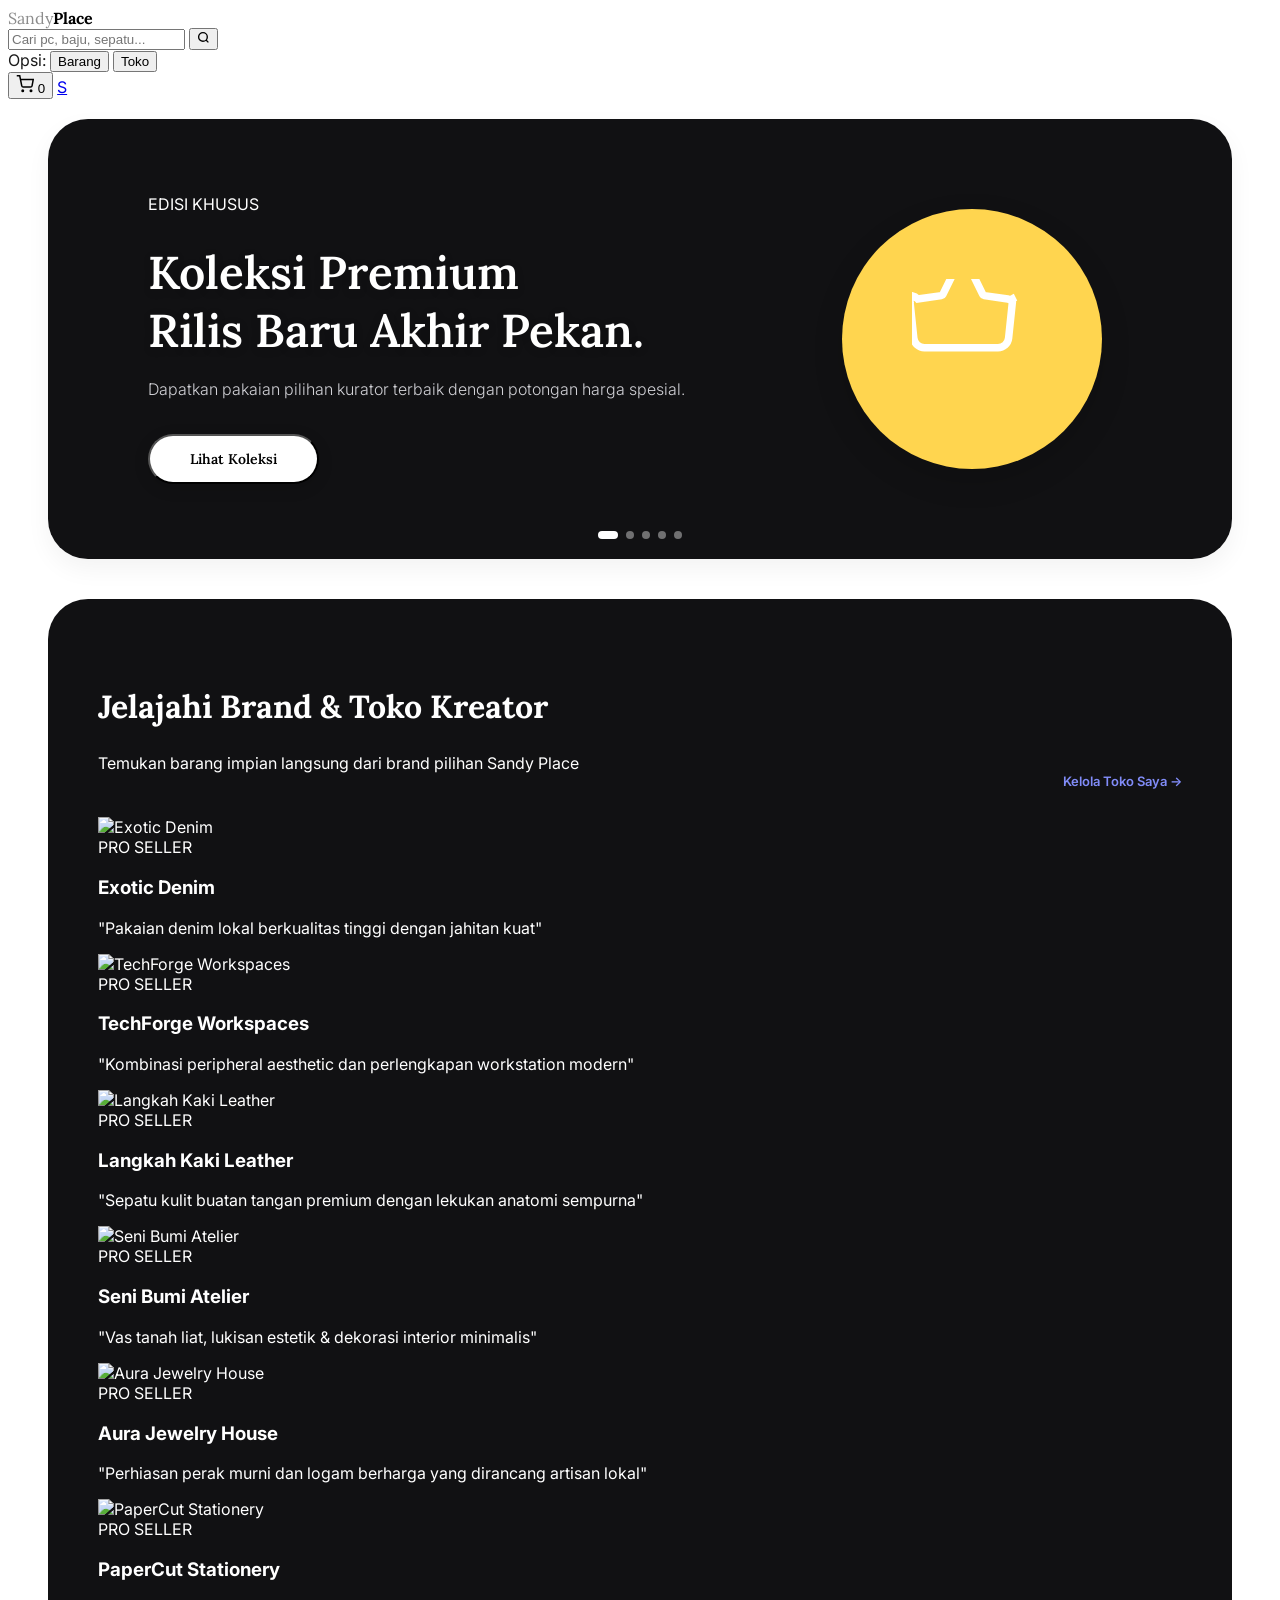
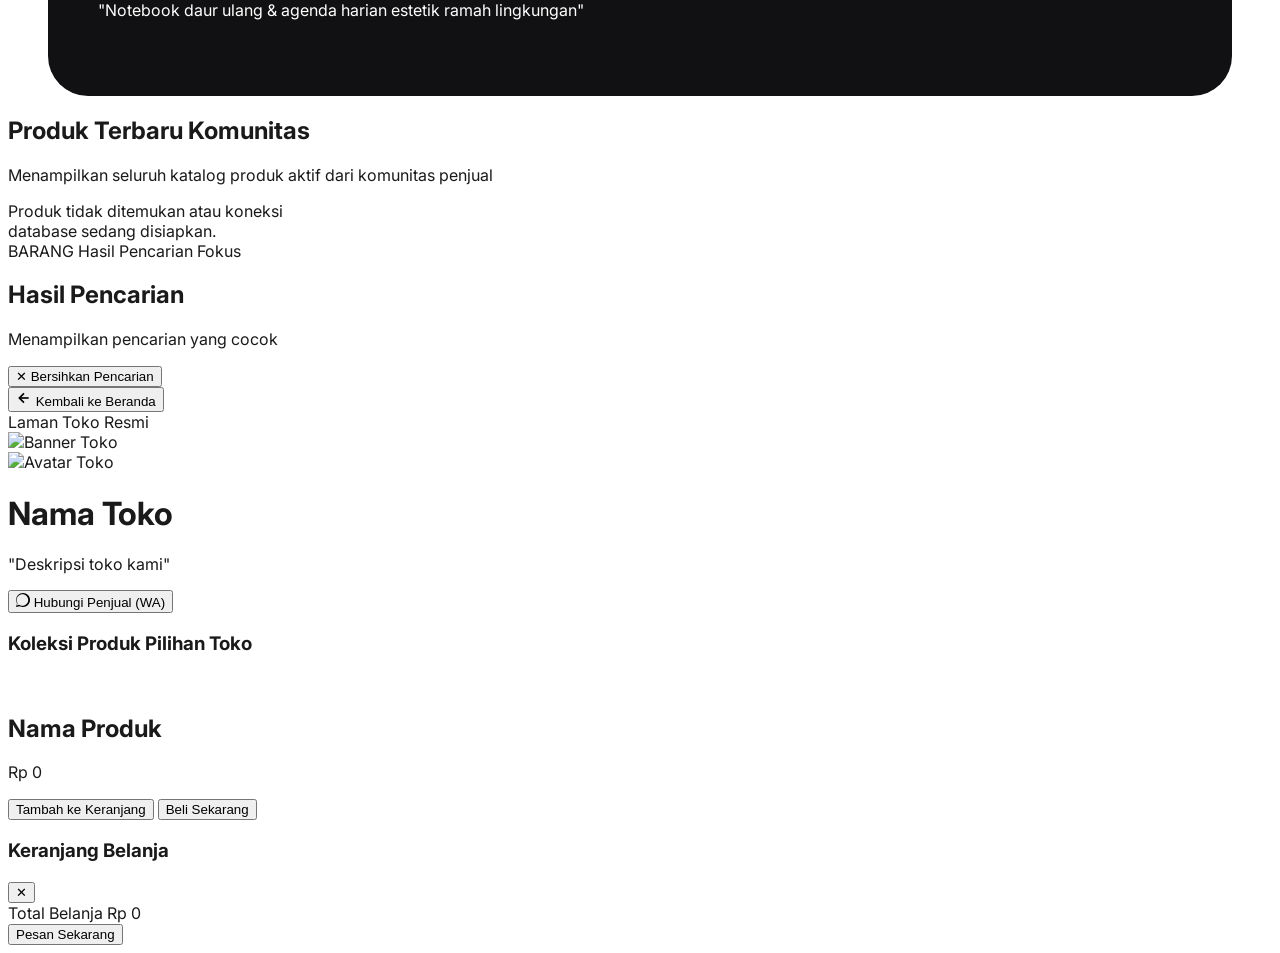
==== commit 41f4551d: "dsd" ====
--- a/index.html
+++ b/index.html
@@ -7,10 +7,11 @@
     
     <script src="https://cdn.tailwindcss.com"></script>
     <script src="https://cdn.jsdelivr.net/npm/@supabase/supabase-js@2"></script>
-    <script src="supabase.js"></script>
+    <!-- Memastikan penundaan eksekusi sampai script library terunduh sempurna -->
+    <script src="supabase.js" defer></script>
     <link rel="preconnect" href="https://fonts.googleapis.com">
     <link rel="preconnect" href="https://fonts.gstatic.com" crossorigin>
-    <link href="https://fonts.googleapis.com/css2?family=Lora:ital,wght@0,400;0,600;0,700;1,400&family=Inter:wght@300;400;500;600;700&display=swap" rel="stylesheet">
+    <link href="https://fonts.googleapis.com/css2?family=Lora:ital,wght=0,400;0,600;0,700;1,400&family=Inter:wght=300;400;500;600;700&display=swap" rel="stylesheet">
     
     <style>
         :root {
@@ -32,22 +33,25 @@
             font-family: 'Lora', serif;
             cursor: pointer;
             display: flex;
-            flex-direction: column;
-            align-items: flex-start;
+            align-items: center;
             user-select: none;
             text-decoration: none;
         }
         .logo .light { font-weight: 300; color: #8c8c8c; }
-        .logo .bold  { font-weight: 700; color: #000; margin-top: -2px; }
-
+        .logo .bold  { font-weight: 700; color: #000; }
+
+        /* Carousel Responsiveness */
         .hero-carousel {
             margin: 12px;
-            height: 260px;
+            height: 220px;
             border-radius: 20px;
             position: relative;
             overflow: hidden;
             background-color: #111113;
             box-shadow: 0 10px 25px rgba(0,0,0,0.05);
+        }
+        @media (min-width: 640px) {
+            .hero-carousel { height: 280px; }
         }
         @media (min-width: 768px) {
             .hero-carousel {
@@ -87,10 +91,10 @@
         
         .hero-text h1 { 
             font-family: 'Lora', serif;
-            font-size: 20px; 
+            font-size: 18px; 
             font-weight: 600;
             line-height: 1.25; 
-            margin-bottom: 8px; 
+            margin-bottom: 6px; 
             text-shadow: 0 2px 10px rgba(0,0,0,0.15); 
         }
         @media (min-width: 768px) {
@@ -98,9 +102,9 @@
         }
         
         .hero-text p  { 
-            font-size: 11px; 
+            font-size: 10px; 
             color: #d1d1d6; 
-            margin-bottom: 16px; 
+            margin-bottom: 12px; 
             font-weight: 300;
             line-clamp: 2;
             display: -webkit-box;
@@ -115,11 +119,11 @@
         .btn-promo {
             background: #ffffff; 
             color: #000000;
-            padding: 8px 18px; 
+            padding: 6px 14px; 
             border-radius: 9999px;
             font-family: 'Lora', serif;
             font-weight: 600; 
-            font-size: 11px;
+            font-size: 10px;
             cursor: pointer; 
             transition: transform 0.2s, background-color 0.2s;
             box-shadow: 0 4px 15px rgba(0,0,0,0.15);
@@ -161,11 +165,11 @@
 
         .carousel-dots {
             position: absolute; 
-            bottom: 12px;
+            bottom: 10px;
             left: 50%; 
             transform: translateX(-50%);
             display: flex; 
-            gap: 6px; 
+            gap: 4px; 
             z-index: 10;
         }
         @media (min-width: 768px) {
@@ -173,8 +177,8 @@
         }
         
         .dot {
-            width: 6px; 
-            height: 6px; 
+            width: 5px; 
+            height: 5px; 
             border-radius: 50%;
             background: rgba(255,255,255,0.4); 
             cursor: pointer;
@@ -183,7 +187,7 @@
         @media (min-width: 768px) {
             .dot { width: 8px; height: 8px; }
         }
-        .dot.active { background: #ffffff; width: 16px; border-radius: 6px; }
+        .dot.active { background: #ffffff; width: 12px; border-radius: 6px; }
         @media (min-width: 768px) {
             .dot.active { width: 20px; }
         }
@@ -191,7 +195,7 @@
         .main-content-panel {
             background-color: var(--panel-bg);
             border-radius: 20px;
-            padding: 24px 16px;
+            padding: 20px 14px;
             color: #ffffff;
             margin: 12px;
         }
@@ -206,8 +210,8 @@
         .brands-header {
             display: flex; 
             flex-direction: column;
-            gap: 12px;
-            margin-bottom: 20px;
+            gap: 8px;
+            margin-bottom: 16px;
         }
         @media (min-width: 768px) {
             .brands-header {
@@ -220,7 +224,7 @@
         }
         .brands-header h2 { 
             font-family: 'Lora', serif;
-            font-size: 18px; 
+            font-size: 16px; 
             font-weight: 700; 
             color: #ffffff; 
         }
@@ -229,7 +233,7 @@
         }
         
         .see-all { 
-            font-size: 12px; 
+            font-size: 11px; 
             font-weight: 600; 
             color: #818cf8; 
             text-decoration: none; 
@@ -245,14 +249,14 @@
         .product-grid {
             display: grid;
             grid-template-columns: repeat(2, 1fr);
-            gap: 12px;
+            gap: 10px;
         }
         @media (min-width: 640px) { .product-grid { grid-template-columns: repeat(3, 1fr); gap: 16px; } }
         @media (min-width: 1024px) { .product-grid { grid-template-columns: repeat(4, 1fr); } }
         
         .product-card {
             background: white;
-            border-radius: 16px;
+            border-radius: 12px;
             border: 1px solid #f1f1f4;
             overflow: hidden;
             cursor: pointer;
@@ -270,7 +274,7 @@
             border-color: #e4e4e7;
         }
         .product-card-img {
-            height: 140px;
+            height: 120px;
             background: #f7f7f9;
             display: flex;
             align-items: center;
@@ -281,19 +285,19 @@
             .product-card-img { height: 180px; }
         }
         .product-card-img img { width: 100%; height: 100%; object-fit: cover; }
-        .product-card-body { padding: 12px; display: flex; flex-direction: column; gap: 4px; flex-grow: 1; }
+        .product-card-body { padding: 10px; display: flex; flex-direction: column; gap: 3px; flex-grow: 1; }
         @media (min-width: 768px) {
             .product-card-body { padding: 16px; gap: 6px; }
         }
-        .product-card-title { font-weight: 600; font-size: 13px; color: #111113; line-height: 1.3; }
+        .product-card-title { font-weight: 600; font-size: 12px; color: #111113; line-height: 1.3; }
         @media (min-width: 768px) {
             .product-card-title { font-size: 14px; }
         }
-        .product-card-desc { font-size: 10px; color: #71717a; }
+        .product-card-desc { font-size: 9px; color: #71717a; }
         @media (min-width: 768px) {
             .product-card-desc { font-size: 11px; }
         }
-        .product-card-price { font-weight: 700; color: #111113; margin-top: auto; font-size: 13px; }
+        .product-card-price { font-weight: 700; color: #111113; margin-top: auto; font-size: 12px; }
         @media (min-width: 768px) {
             .product-card-price { font-size: 15px; }
         }
@@ -335,55 +339,57 @@
 </head>
 <body>
 
-    <!-- ===== NAVBAR ===== -->
-    <header class="navbar sticky top-0 z-50 flex items-center justify-between px-3 md:px-10 py-3 md:py-6 bg-white/95 backdrop-blur-md border-b border-gray-100 gap-2 md:gap-4 shadow-sm">
-        <!-- Bagian Kiri: Logo -->
-        <a class="logo flex-shrink-0" href="index.html" onclick="event.preventDefault(); kembalikeBeranda();">
-            <span class="light text-[15px] md:text-2xl leading-none font-light text-zinc-400">Sandy</span>
-            <span class="bold text-lg md:text-3xl leading-none font-bold text-black ml-4 md:ml-6">Place</span>
+    <!-- ===== STREAMING_CHUNK:Rendering premium navigation bar... ===== -->
+    <!-- PERBAIKAN: Lebar dan Padding Bar Atas Mobile Dioptimalkan, Menggunakan Struktur yang Sangat Seimbang & Presisi -->
+    <header id="globalNavbar" class="navbar sticky top-0 z-50 flex items-center justify-between px-3 md:px-10 py-2.5 md:py-5 bg-white/95 backdrop-blur-md border-b border-gray-100 gap-1.5 md:gap-4 shadow-sm transition-all duration-300">
+        <a class="logo flex-shrink-0 flex items-center" href="index.html" onclick="event.preventDefault(); kembalikeBeranda();">
+            <span class="light text-[13px] md:text-2xl leading-none font-light text-zinc-400">Sandy</span>
+            <span class="bold text-[15px] md:text-3xl leading-none font-bold text-black ml-1 md:ml-1.5">Place</span>
         </a>
 
-        <!-- Bagian Tengah: Kolom Pencarian (Merapat di antara Logo & Keranjang) -->
-        <div class="search-container flex-1 max-w-full md:max-w-[620px] mx-1 md:mx-6 flex flex-col gap-1">
+        <!-- Kontainer Pencarian yang Lebih Fleksibel & Anti-Penyok di Mobile -->
+        <div class="search-container flex-1 min-w-0 max-w-[620px] mx-1.5 md:mx-6 flex flex-col gap-0.5 md:gap-1">
             <div class="relative w-full">
-                <input type="text" id="searchInput" class="w-full px-3 md:px-5 py-2 md:py-2.5 rounded-full border border-gray-200 text-[11px] md:text-sm focus:outline-none focus:border-black pr-9 text-black" placeholder="Cari pc, baju, sepatu...">
-                <button id="searchBtn" class="absolute right-3 top-1/2 -translate-y-1/2 text-gray-400 hover:text-black p-0.5">
-                    <svg width="15" height="15" viewBox="0 0 24 24" fill="none" stroke="currentColor" stroke-width="2">
+                <input type="text" id="searchInput" class="w-full px-3 md:px-5 py-1.5 md:py-2.5 rounded-full border border-gray-200 text-[10px] md:text-sm focus:outline-none focus:border-black pr-8 text-black" placeholder="Cari pc, baju, sepatu...">
+                <button id="searchBtn" class="absolute right-2.5 top-1/2 -translate-y-1/2 text-gray-400 hover:text-black p-0.5">
+                    <svg width="13" height="13" class="md:w-[15px] md:h-[15px]" viewBox="0 0 24 24" fill="none" stroke="currentColor" stroke-width="2.5">
                         <circle cx="11" cy="11" r="8"></circle><line x1="21" y1="21" x2="16.65" y2="16.65"></line>
                     </svg>
                 </button>
             </div>
-            <!-- Opsi Pilihan Pencarian -->
-            <div id="searchOptionsContainer" class="hidden flex items-center gap-1 text-[8px] md:text-[10px] self-start ml-2 transition-all">
+            <div id="searchOptionsContainer" class="hidden flex items-center gap-1 text-[7px] md:text-[10px] self-start ml-2 transition-all">
                 <span class="text-zinc-400 font-medium">Opsi:</span>
                 <button id="searchOptionProduct" onclick="setSearchMode('product')" class="px-2 py-0.5 rounded-full bg-neutral-900 text-white font-semibold transition">Barang</button>
                 <button id="searchOptionShop" onclick="setSearchMode('shop')" class="px-2 py-0.5 rounded-full bg-zinc-100 text-zinc-600 font-semibold transition hover:bg-zinc-200">Toko</button>
             </div>
         </div>
 
-        <!-- Bagian Kanan: Keranjang & Avatar Menu -->
-        <div class="flex items-center gap-2 md:gap-6 flex-shrink-0">
-            <button class="text-gray-400 hover:text-black relative p-1" onclick="toggleCartDrawer()">
-                <svg width="20" height="20" viewBox="0 0 24 24" fill="none" stroke="currentColor" stroke-width="2">
+        <!-- Tombol Aksi Kanan & Profile Avatar Terstandarisasi -->
+        <div class="flex items-center gap-1.5 md:gap-6 flex-shrink-0">
+            <button class="text-gray-400 hover:text-black relative p-1.5" onclick="toggleCartDrawer()">
+                <svg width="18" height="18" class="md:w-[22px] md:h-[22px]" viewBox="0 0 24 24" fill="none" stroke="currentColor" stroke-width="2">
                     <circle cx="9" cy="21" r="1"></circle><circle cx="20" cy="21" r="1"></circle>
                     <path d="M1 1h4l2.68 13.39a2 2 0 0 0 2 1.61h9.72a2 2 0 0 0 2-1.61L23 6H6"></path>
                 </svg>
-                <span class="cart-badge absolute -top-1 -right-1 bg-indigo-600 text-white text-[9px] font-bold w-4 h-4 rounded-full flex items-center justify-center hidden">0</span>
+                <span class="cart-badge absolute top-0.5 right-0.5 bg-indigo-600 text-white text-[8px] font-bold w-3.5 h-3.5 rounded-full flex items-center justify-center hidden">0</span>
             </button>
-            <a href="profil.html" onclick="navigasiKeProfil(event)" id="navbarAvatar" class="w-7.5 h-7.5 md:w-9 md:h-9 rounded-full bg-neutral-900 text-white flex items-center justify-center font-semibold text-xs md:text-sm overflow-hidden border border-gray-100 hover:scale-105 transition">S</a>
+            
+            <!-- PERBAIKAN: Menggunakan ukuran tetap (w-8 h-8 / 32px) di mobile agar tidak pecah/lonjong, lingkaran sempurna -->
+            <a href="javascript:void(0)" onclick="navigasiKeProfil(event)" id="navbarAvatar" class="w-8 h-8 md:w-10 md:h-10 rounded-full bg-neutral-900 text-white flex items-center justify-center font-semibold text-xs md:text-sm overflow-hidden border border-gray-100 hover:scale-105 transition duration-200 shadow-sm flex-shrink-0">
+                S
+            </a>
         </div>
     </header>
 
     <!-- ===== CAROUSEL UTAMA & AREA BERANDA ===== -->
     <div id="homeView">
-        <!-- Konten Default Beranda -->
         <div id="homeDefaultContent">
             <main class="hero-carousel">
                 <div class="hero-slides" id="heroSlides">
                     <!-- Slide 1 -->
                     <div class="slide bg-gradient-to-r from-neutral-900 to-indigo-950">
                         <div class="hero-text">
-                            <span class="text-[9px] md:text-xs bg-indigo-500/30 text-indigo-300 font-extrabold uppercase px-2 py-0.5 md:py-1 rounded-md mb-2 inline-block">EDISI KHUSUS</span>
+                            <span class="text-[8px] md:text-xs bg-indigo-500/30 text-indigo-300 font-extrabold uppercase px-1.5 py-0.5 md:py-1 rounded-md mb-1.5 inline-block">EDISI KHUSUS</span>
                             <h1>Koleksi Premium<br>Rilis Baru Akhir Pekan.</h1>
                             <p>Dapatkan pakaian pilihan kurator terbaik dengan potongan harga spesial.</p>
                             <button class="btn-promo" onclick="cariBerdasarkanTag('baju')">Lihat Koleksi</button>
@@ -399,7 +405,7 @@
                     <!-- Slide 2 -->
                     <div class="slide bg-gradient-to-r from-neutral-900 to-emerald-950">
                         <div class="hero-text">
-                            <span class="text-[9px] md:text-xs bg-emerald-500/30 text-emerald-300 font-extrabold uppercase px-2 py-0.5 md:py-1 rounded-md mb-2 inline-block">PERKAKAS KERJA</span>
+                            <span class="text-[8px] md:text-xs bg-emerald-500/30 text-emerald-300 font-extrabold uppercase px-1.5 py-0.5 md:py-1 rounded-md mb-1.5 inline-block">PERKAKAS KERJA</span>
                             <h1>Setup Kerja Estetik<br>Koleksi PC & Gadget.</h1>
                             <p>Tingkatkan produktivitas kerja dengan perlengkapan komputer modern.</p>
                             <button class="btn-promo" onclick="cariBerdasarkanTag('pc')">Jelajahi Gadget</button>
@@ -417,7 +423,7 @@
                     <!-- Slide 3 -->
                     <div class="slide bg-gradient-to-r from-neutral-900 to-amber-950">
                         <div class="hero-text">
-                            <span class="text-[9px] md:text-xs bg-amber-500/30 text-amber-300 font-extrabold uppercase px-2 py-0.5 md:py-1 rounded-md mb-2 inline-block">GAYA HIDUP</span>
+                            <span class="text-[8px] md:text-xs bg-amber-500/30 text-amber-300 font-extrabold uppercase px-1.5 py-0.5 md:py-1 rounded-md mb-1.5 inline-block">GAYA HIDUP</span>
                             <h1>Langkah Percaya Diri<br>Katalog Sepatu Trendi.</h1>
                             <p>Dari kasual hingga olahraga, temukan sepatu yang paling pas untuk Anda.</p>
                             <button class="btn-promo" onclick="cariBerdasarkanTag('sepatu')">Cari Sepatu</button>
@@ -433,7 +439,7 @@
                     <!-- Slide 4 -->
                     <div class="slide bg-gradient-to-r from-neutral-900 to-rose-950">
                         <div class="hero-text">
-                            <span class="text-[9px] md:text-xs bg-rose-500/30 text-rose-300 font-extrabold uppercase px-2 py-0.5 md:py-1 rounded-md mb-2 inline-block">KERAJINAN LOKAL</span>
+                            <span class="text-[8px] md:text-xs bg-rose-500/30 text-rose-300 font-extrabold uppercase px-1.5 py-0.5 md:py-1 rounded-md mb-1.5 inline-block">KERAJINAN LOKAL</span>
                             <h1>Karya Seni Orisinal<br>Hiasan Rumah Minimalis.</h1>
                             <p>Sentuhan artistik dari pengrajin komunitas lokal Sandy Place.</p>
                             <button class="btn-promo" onclick="cariBerdasarkanTag('aksesoris')">Lihat Seni</button>
@@ -449,9 +455,9 @@
                     <!-- Slide 5 -->
                     <div class="slide bg-gradient-to-r from-neutral-900 to-zinc-900">
                         <div class="hero-text">
-                            <span class="text-[9px] md:text-xs bg-zinc-500/30 text-zinc-300 font-extrabold uppercase px-2 py-0.5 md:py-1 rounded-md mb-2 inline-block">GABUNG SELLER</span>
+                            <span class="text-[8px] md:text-xs bg-zinc-500/30 text-zinc-300 font-extrabold uppercase px-1.5 py-0.5 md:py-1 rounded-md mb-1.5 inline-block">GABUNG SELLER</span>
                             <h1>Bangun Toko Anda<br>Mulai Jualan Gratis.</h1>
-                            <p>Unggah produk Anda langsung ke database dan jangkau seluruh anggota.</p>
+                            <p>Unggah produk Anda langsung to database dan jangkau seluruh anggota.</p>
                             <button class="btn-promo" onclick="navigasiKeProfil(event)">Kelola Toko</button>
                         </div>
                         <div class="hero-visual-wrapper">
@@ -464,7 +470,6 @@
                     </div>
                 </div>
                 
-                <!-- Bulatan Slider -->
                 <div class="carousel-dots">
                     <div class="dot active" onclick="pindahSlide(0)"></div>
                     <div class="dot" onclick="pindahSlide(1)"></div>
@@ -474,19 +479,19 @@
                 </div>
             </main>
 
-            <!-- ===== PANEL JELAJAH BRAND & TOKO (MAKSIMAL 6 BRAND) ===== -->
+            <!-- ===== STREAMING_CHUNK:Rendering brand/creator panel... ===== -->
+            <!-- ===== PANEL JELAJAH BRAND & TOKO ===== -->
             <div class="main-content-panel">
                 <section class="brands-section">
                     <div class="brands-header">
                         <div>
                             <h2 class="font-serif text-white">Jelajahi Brand & Toko Kreator</h2>
-                            <p class="text-xs text-zinc-400 mt-0.5">Temukan barang impian langsung dari 6 brand pilihan Sandy Place</p>
+                            <p class="text-[11px] md:text-xs text-zinc-400 mt-0.5">Temukan barang impian langsung dari brand pilihan Sandy Place</p>
                         </div>
                         <a href="profil.html" onclick="navigasiKeProfil(event)" class="see-all">Kelola Toko Saya →</a>
                     </div>
                     
                     <div class="grid grid-cols-1 sm:grid-cols-2 lg:grid-cols-3 gap-4 md:gap-8" id="brandsDatabaseGrid">
-                        <!-- Memuat tepat 6 kartu toko dinamis + premium mock -->
                         <div class="animate-pulse bg-zinc-800 h-[150px] md:h-[200px] rounded-[20px] md:rounded-[24px]"></div>
                         <div class="animate-pulse bg-zinc-800 h-[150px] md:h-[200px] rounded-[20px] md:rounded-[24px]"></div>
                         <div class="animate-pulse bg-zinc-800 h-[150px] md:h-[200px] rounded-[20px] md:rounded-[24px]"></div>
@@ -497,18 +502,18 @@
                 </section>
             </div>
 
-            <!-- ===== ETALASE PRODUK DI LUAR PANEL HITAM ===== -->
+            <!-- ===== STREAMING_CHUNK:Rendering community product showcase... ===== -->
+            <!-- ===== ETALASE PRODUK DI LUAR PANEL ===== -->
             <div class="bg-white px-4 md:px-10 py-8 md:py-20 max-w-7xl mx-auto">
                 <section class="pt-2">
                     <div class="flex flex-col md:flex-row justify-between items-start md:items-end mb-6 md:mb-8 gap-2">
                         <div>
                             <h2 class="font-serif text-xl md:text-4xl text-neutral-900 font-bold" id="productSectionTitle">Produk Terbaru Komunitas</h2>
-                            <p class="text-xs md:text-sm text-zinc-600 mt-1" id="searchFeedback">Menampilkan seluruh katalog produk aktif dari komunitas penjual</p>
+                            <p class="text-[11px] md:text-sm text-zinc-600 mt-1" id="searchFeedback">Menampilkan seluruh katalog produk aktif dari komunitas penjual</p>
                         </div>
                     </div>
                     
                     <div class="product-grid" id="communityProductsGrid">
-                        <!-- Katalog produk dinamis dimuat di sini -->
                         <div class="animate-pulse bg-zinc-100 h-[220px] md:h-[280px] rounded-20"></div>
                         <div class="animate-pulse bg-zinc-100 h-[220px] md:h-[280px] rounded-20"></div>
                         <div class="animate-pulse bg-zinc-100 h-[220px] md:h-[280px] rounded-20"></div>
@@ -535,53 +540,65 @@
                     </button>
                 </div>
 
-                <!-- Grid Hasil Pencarian Barang -->
                 <div class="product-grid hidden" id="searchFocusProductsGrid"></div>
-
-                <!-- Grid Hasil Pencarian Toko / Brand -->
                 <div class="grid grid-cols-1 sm:grid-cols-2 lg:grid-cols-3 gap-4 md:gap-8 hidden" id="searchFocusShopsGrid"></div>
             </section>
         </div>
     </div>
 
-    <!-- ===== TOKO DETAIL VIEW ===== -->
-    <div id="shopDetailView" class="hidden px-4 md:px-10 py-6 md:py-8 bg-zinc-50 min-h-[100vh] pb-24">
-        <div class="max-w-7xl mx-auto">
-            <div class="mb-5">
-                <button onclick="kembalikeBeranda()" class="flex items-center gap-2 text-zinc-500 hover:text-black transition text-sm font-semibold">
-                    ← Kembali ke Beranda
-                </button>
+    <!-- ===== STREAMING_CHUNK:Designing fully immersive Brand Detail View... ===== -->
+    <!-- ===== TOKO DETAIL VIEW (PERBAIKAN: Full View Port, Menyembunyikan Bar Atas) ===== -->
+    <div id="shopDetailView" class="hidden min-h-screen bg-zinc-50 pb-24 relative z-50">
+        <!-- Floating Header Menu untuk kembali di atas banner -->
+        <div class="sticky top-0 z-50 bg-white/90 backdrop-blur-md border-b border-zinc-100 px-4 py-3 md:px-10 flex items-center justify-between shadow-sm">
+            <button onclick="kembalikeBeranda()" class="flex items-center gap-2 text-zinc-700 hover:text-black transition text-xs md:text-sm font-bold bg-zinc-100 hover:bg-zinc-200 px-3 py-2 rounded-full">
+                <svg width="16" height="16" viewBox="0 0 24 24" fill="none" stroke="currentColor" stroke-width="2.5"><line x1="19" y1="12" x2="5" y2="12"></line><polyline points="12 19 5 12 12 5"></polyline></svg>
+                Kembali ke Beranda
+            </button>
+            <div class="flex items-center gap-2">
+                <span class="text-[10px] md:text-xs font-bold text-zinc-400 uppercase tracking-widest bg-zinc-100 px-2.5 py-1 rounded-full">Laman Toko Resmi</span>
             </div>
-
-            <!-- Banner Toko Atas -->
-            <div class="relative w-full rounded-2xl overflow-hidden bg-black aspect-[16/9] md:aspect-[16/5] shadow-xl">
+        </div>
+
+        <div class="max-w-7xl mx-auto px-4 md:px-10 pt-4">
+            <!-- Banner Imersif tanpa terhalang navbar atas -->
+            <div class="relative w-full rounded-2xl md:rounded-3xl overflow-hidden bg-black aspect-[16/8] md:aspect-[16/4.5] shadow-xl">
                 <img id="shopDetailBanner" class="w-full h-full object-cover opacity-80" src="" alt="Banner Toko">
                 <div class="absolute inset-0 bg-gradient-to-t from-black/95 via-black/40 to-transparent"></div>
-                <div class="absolute inset-x-4 md:inset-x-8 bottom-4 md:bottom-8 flex flex-col md:flex-row items-center md:items-end gap-4 md:gap-6 z-10 text-white text-center md:text-left">
-                    <div class="w-16 h-16 md:w-24 md:h-24 rounded-full overflow-hidden border-2 md:border-4 border-white bg-zinc-900 flex-shrink-0">
+                <div class="absolute inset-x-4 md:inset-x-8 bottom-4 md:bottom-8 flex flex-col md:flex-row items-center md:items-end gap-3 md:gap-6 z-10 text-white text-center md:text-left">
+                    
+                    <!-- Avatar Toko di Mobile dirancang presisi -->
+                    <div class="w-16 h-16 md:w-24 md:h-24 rounded-full overflow-hidden border-2 md:border-4 border-white bg-zinc-900 flex-shrink-0 shadow-lg">
                         <img id="shopDetailAvatar" class="w-full h-full object-cover" src="" alt="Avatar Toko">
                     </div>
-                    <div>
+                    
+                    <div class="flex-1">
                         <h1 id="shopDetailName" class="font-serif text-lg md:text-4xl font-bold">Nama Toko</h1>
-                        <p id="shopDetailDesc" class="text-zinc-400 text-xs md:text-sm mt-0.5 md:mt-1">"Deskripsi toko kami"</p>
-                    </div>
-                    <div class="w-full md:w-auto md:ml-auto">
-                        <button onclick="hubungiPenjualWhatsApp()" class="w-full md:w-auto px-5 py-2 md:py-2.5 rounded-full bg-emerald-600 text-white text-xs md:text-sm font-semibold hover:bg-emerald-700 transition">Hubungi Penjual (WA)</button>
+                        <p id="shopDetailDesc" class="text-zinc-300 text-[10px] md:text-sm mt-0.5 md:mt-1 italic">"Deskripsi toko kami"</p>
+                    </div>
+                    
+                    <div class="w-full md:w-auto md:ml-auto pt-2 md:pt-0">
+                        <button onclick="hubungiPenjualWhatsApp()" class="w-full md:w-auto px-5 py-2.5 rounded-full bg-emerald-600 text-white text-xs md:text-sm font-semibold hover:bg-emerald-700 transition shadow-lg flex items-center justify-center gap-2">
+                            <svg width="14" height="14" viewBox="0 0 24 24" fill="currentColor" class="inline"><path d="M.057 24l1.687-6.163c-1.041-1.804-1.588-3.849-1.587-5.946C.06 5.348 5.397.01 12.008.01c3.202.001 6.212 1.246 8.477 3.513 2.266 2.268 3.507 5.28 3.505 8.484-.004 6.657-5.34 11.997-11.953 11.997-2.005-.001-3.973-.502-5.717-1.455L0 24zm6.104-3.52c1.643.975 3.255 1.489 4.84 1.49 5.496.002 9.969-4.433 9.973-9.878.002-2.639-1.025-5.118-2.894-6.989-1.868-1.87-4.344-2.9-6.985-2.902-5.499 0-9.972 4.435-9.976 9.88-.002 1.942.508 3.829 1.48 5.496l-.999 3.648 3.76-.985z"/></svg>
+                            Hubungi Penjual (WA)
+                        </button>
                     </div>
                 </div>
             </div>
 
+            <!-- Koleksi Produk Pilihan Toko -->
             <div class="mt-8 md:mt-12">
-                <h3 class="font-serif text-lg md:text-3xl font-bold text-neutral-900 mb-4 md:mb-6">Koleksi Produk Pilihan Toko</h3>
+                <h3 class="font-serif text-base md:text-3xl font-bold text-neutral-900 mb-4 md:mb-6">Koleksi Produk Pilihan Toko</h3>
                 <div class="product-grid" id="shopProductsGrid"></div>
             </div>
         </div>
     </div>
 
+    <!-- ===== STREAMING_CHUNK:Preparing item detail modal... ===== -->
     <!-- ===== MODAL DETAIL PRODUK ===== -->
     <div id="productDetailModal" class="fixed inset-0 z-50 hidden flex items-end md:items-center justify-center p-0 md:p-4">
         <div class="absolute inset-0 bg-black/60 backdrop-blur-xs" onclick="tutupDetailProduk()"></div>
-        <div class="bg-white rounded-t-3xl md:rounded-3xl max-w-2xl w-full max-h-[85vh] md:max-h-[90vh] overflow-y-auto relative z-10 shadow-2xl flex flex-col md:flex-row overflow-hidden animate-slide-up md:animate-none">
+        <div class="bg-white rounded-t-3xl md:rounded-3xl max-w-2xl w-full max-h-[85vh] md:max-h-[90vh] overflow-y-auto relative z-10 shadow-2xl flex flex-col md:flex-row overflow-hidden">
             <div class="w-full md:w-1/2 bg-zinc-100 aspect-square md:aspect-auto md:h-full">
                 <img id="detailProductImg" src="" alt="" class="w-full h-full object-cover">
             </div>
@@ -600,6 +617,7 @@
         </div>
     </div>
 
+    <!-- ===== STREAMING_CHUNK:Setting up shopping cart layout... ===== -->
     <!-- ===== KERANJANG DRAWER ===== -->
     <div id="cartDrawer" class="fixed inset-0 z-50 hidden">
         <div class="absolute inset-0 bg-black/60" onclick="toggleCartDrawer()"></div>
@@ -621,6 +639,7 @@
 
     <div id="shopToast" class="toast-notif"><span id="toastMessage"></span></div>
 
+    <!-- ===== STREAMING_CHUNK:Connecting Javascript logic and Supabase callbacks... ===== -->
     <!-- ===== LOGIKA UTAMA ===== -->
     <script>
         let keranjang = [];
@@ -629,18 +648,43 @@
         let detailTokoAktif = null;
         let slideAktif = 0;
 
+        // Perbaikan navigasi ke profil agar tidak memicu deteksi instan 'undefined'
         async function navigasiKeProfil(event) {
             if (event) event.preventDefault();
             
-            console.log('navigasiKeProfil: Checking login...');
-            const user = await dapatkanUserAktif();
-            
-            if (!user) {
-                console.log('navigasiKeProfil: No user, redirecting to auth.html');
-                await redirectKeAuth("Silakan login untuk mengakses profil!");
-            } else {
-                console.log('navigasiKeProfil: User valid, going to profile');
+            console.log('navigasiKeProfil: Memeriksa ketersediaan modul autentikasi...');
+            
+            if (typeof window.dapatkanUserAktif !== 'function') {
+                console.warn('Modul autentikasi Supabase sedang menyiapkan data. Menunggu...');
+                tampilkanToast("Menyiapkan koneksi aman, mohon tunggu sebentar...", "#6366f1");
+                
+                setTimeout(async () => {
+                    if (typeof window.dapatkanUserAktif === 'function') {
+                        eksekusiNavigasi();
+                    } else {
+                        tampilkanToast("Sistem sedang sibuk. Silakan coba sesaat lagi.", "#dc2626");
+                    }
+                }, 1200);
+                return;
+            }
+            
+            await eksekusiNavigasi();
+        }
+
+        async function eksekusiNavigasi() {
+            try {
+                const user = await window.dapatkanUserAktif();
+                if (!user) {
+                    tampilkanToast("Silakan masuk terlebih dahulu untuk mengakses profil!", "#dc2626");
+                    setTimeout(() => {
+                        window.location.href = "auth.html";
+                    }, 1200);
+                    return;
+                }
                 window.location.href = "profil.html";
+            } catch (error) {
+                console.error('Gagal memproses sesi pengguna:', error);
+                tampilkanToast("Gagal memvalidasi sesi keamanan Anda.", "#dc2626");
             }
         }
 
@@ -715,11 +759,10 @@
 
         async function muatDataMarketplace() {
             try {
-                if (!window.supabase || !supabase) {
+                if (!window.supabase) {
                     throw new Error("Koneksi Supabase tidak diinisialisasi dengan benar.");
                 }
 
-                // Ambil semua daftar seller dari table profiles
                 const { data: profiles, error: errorProfiles } = await supabase
                     .from('profiles')
                     .select('*');
@@ -730,7 +773,6 @@
                 
                 renderDaftarToko();
 
-                // Ambil semua daftar produk terdaftar di Supabase
                 const { data: products, error: errorProducts } = await supabase
                     .from('products')
                     .select('*');
@@ -742,20 +784,21 @@
                     renderProdukKomunitas([]);
                 }
 
-                // Muat data user login untuk navbar avatar
-                const user = await dapatkanUserAktif();
-                if (user) {
-                    const { data: currentProfile } = await supabase
-                        .from('profiles')
-                        .select('avatar_url, name')
-                        .eq('id', user.id)
-                        .single();
-
-                    if (currentProfile) {
-                        const avatarSrc = currentProfile.avatar_url || 'https://images.unsplash.com/photo-1534528741775-53994a69daeb?auto=format&fit=crop&q=80&w=300';
-                        const avatarHtml = `<img src="${avatarSrc}" alt="Avatar" class="w-full h-full object-cover rounded-full">`;
-                        const navbarAvatar = document.getElementById('navbarAvatar');
-                        if (navbarAvatar) navbarAvatar.innerHTML = avatarHtml;
+                if (typeof window.dapatkanUserAktif === 'function') {
+                    const user = await window.dapatkanUserAktif();
+                    if (user) {
+                        const { data: currentProfile } = await supabase
+                            .from('profiles')
+                            .select('avatar_url, name')
+                            .eq('id', user.id)
+                            .single();
+
+                        if (currentProfile) {
+                            const avatarSrc = currentProfile.avatar_url || 'https://images.unsplash.com/photo-1534528741775-53994a69daeb?auto=format&fit=crop&q=80&w=300';
+                            const avatarHtml = `<img src="${avatarSrc}" alt="Avatar" class="w-full h-full object-cover rounded-full">`;
+                            const navbarAvatar = document.getElementById('navbarAvatar');
+                            if (navbarAvatar) navbarAvatar.innerHTML = avatarHtml;
+                        }
                     }
                 }
             } catch (err) {
@@ -1035,15 +1078,20 @@
             }
         }
 
+        // PERBAIKAN: Menyembunyikan bar atas (globalNavbar) saat masuk ke laman Toko/Brand Kreator
         function bukaDetailToko(tokoId) {
             const brand = katalogSellers.find(b => b.id === tokoId);
             if (!brand) return;
 
             detailTokoAktif = brand;
+            
+            // Sembunyikan bar atas
+            document.getElementById('globalNavbar').classList.add('hidden');
+            
             document.getElementById('homeView').style.display = 'none';
             document.getElementById('shopDetailView').style.display = 'block';
 
-            document.getElementById('shopDetailBanner').src = brand.banner_url || "https://images.unsplash.com/photo-1534447677768-be436bb09401?auto=format&fit=crop&0&w=600";
+            document.getElementById('shopDetailBanner').src = brand.banner_url || "https://images.unsplash.com/photo-1534447677768-be436bb09401?auto=format&fit=crop&q=80&w=600";
             document.getElementById('shopDetailAvatar').src = brand.avatar_url || "https://images.unsplash.com/photo-1534528741775-53994a69daeb?auto=format&fit=crop&q=80&w=300";
             document.getElementById('shopDetailName').innerText = brand.name || "Toko Kreator";
             document.getElementById('shopDetailDesc').innerText = `"${brand.message || ''}"`;
@@ -1077,8 +1125,13 @@
             window.scrollTo({ top: 0, behavior: 'smooth' });
         }
 
+        // PERBAIKAN: Menyembunyikan bar atas (globalNavbar) saat masuk ke laman Toko Simulasi (Mock)
         function bukaDetailTokoMock(brand) {
             detailTokoAktif = brand;
+            
+            // Sembunyikan bar atas
+            document.getElementById('globalNavbar').classList.add('hidden');
+            
             document.getElementById('homeView').style.display = 'none';
             document.getElementById('shopDetailView').style.display = 'block';
 
@@ -1097,7 +1150,11 @@
             window.scrollTo({ top: 0, behavior: 'smooth' });
         }
 
+        // PERBAIKAN: Memunculkan kembali bar atas (globalNavbar) saat kembali ke beranda
         function kembalikeBeranda() {
+            // Tampilkan kembali bar atas
+            document.getElementById('globalNavbar').classList.remove('hidden');
+            
             document.getElementById('homeView').style.display = 'block';
             document.getElementById('shopDetailView').style.display = 'none';
             window.scrollTo({ top: 0, behavior: 'smooth' });
@@ -1113,7 +1170,7 @@
             document.getElementById('detailProductDesc').innerText = p.description || 'Deskripsi produk kosong.';
 
             document.getElementById('btnTambahKeranjang').onclick = async () => {
-                const user = await dapatkanUserAktif();
+                const user = await window.dapatkanUserAktif();
                 if (!user) {
                     tampilkanToast("Silakan login terlebih dahulu untuk mulai belanja!", "#dc2626");
                     setTimeout(() => {
@@ -1127,7 +1184,7 @@
             };
 
             document.getElementById('btnBeliLangsung').onclick = async () => {
-                const user = await dapatkanUserAktif();
+                const user = await window.dapatkanUserAktif();
                 if (!user) {
                     tampilkanToast("Silakan login terlebih dahulu untuk belanja langsung!", "#dc2626");
                     setTimeout(() => {
@@ -1147,7 +1204,6 @@
             document.getElementById('productDetailModal').classList.add('hidden');
         }
 
-        // ===== TRANSAKSI & KERANJANG =====
         function tambahKeKeranjang(produk) {
             const ada = keranjang.find(item => item.id === produk.id);
             if (ada) {
@@ -1239,23 +1295,13 @@
             renderIsiKeranjang();
         }
 
-        async function arahkeProfilDenganCek() {
-            const user = await dapatkanUserAktif();
+        async function prosesCheckoutPesanan() {
+            console.log('prosesCheckoutPesanan: Memulai checkout...');
+            const user = await window.dapatkanUserAktif();
+            
             if (!user) {
-                tampilkanToast("Silakan login terlebih dahulu!", "#dc2626");
+                tampilkanToast("Silakan login untuk melakukan pemesanan!", "#dc2626");
                 setTimeout(() => { window.location.href = "auth.html"; }, 1500);
-                return;
-            }
-            window.location.href = "profil.html";
-        }
-
-        async function prosesCheckoutPesanan() {
-            console.log('prosesCheckoutPesanan: Starting checkout...');
-            const user = await dapatkanUserAktif();
-            
-            if (!user) {
-                console.log('prosesCheckoutPesanan: No user, redirecting');
-                await redirectKeAuth("Silakan login untuk melakukan pemesanan!");
                 return;
             }
 
@@ -1345,6 +1391,10 @@
             window.open(link, '_blank');
         }
 
+        function formatRupiah(num) {
+            return new Intl.NumberFormat('id-ID', { style: 'currency', currency: 'IDR', minimumFractionDigits: 0 }).format(num);
+        }
+
         function tampilkanToast(message, colorHex) {
             const toast = document.getElementById('shopToast');
             const toastMsg = document.getElementById('toastMessage');
@@ -1363,4 +1413,4 @@
         });
     </script>
 </body>
-</html>+</html>
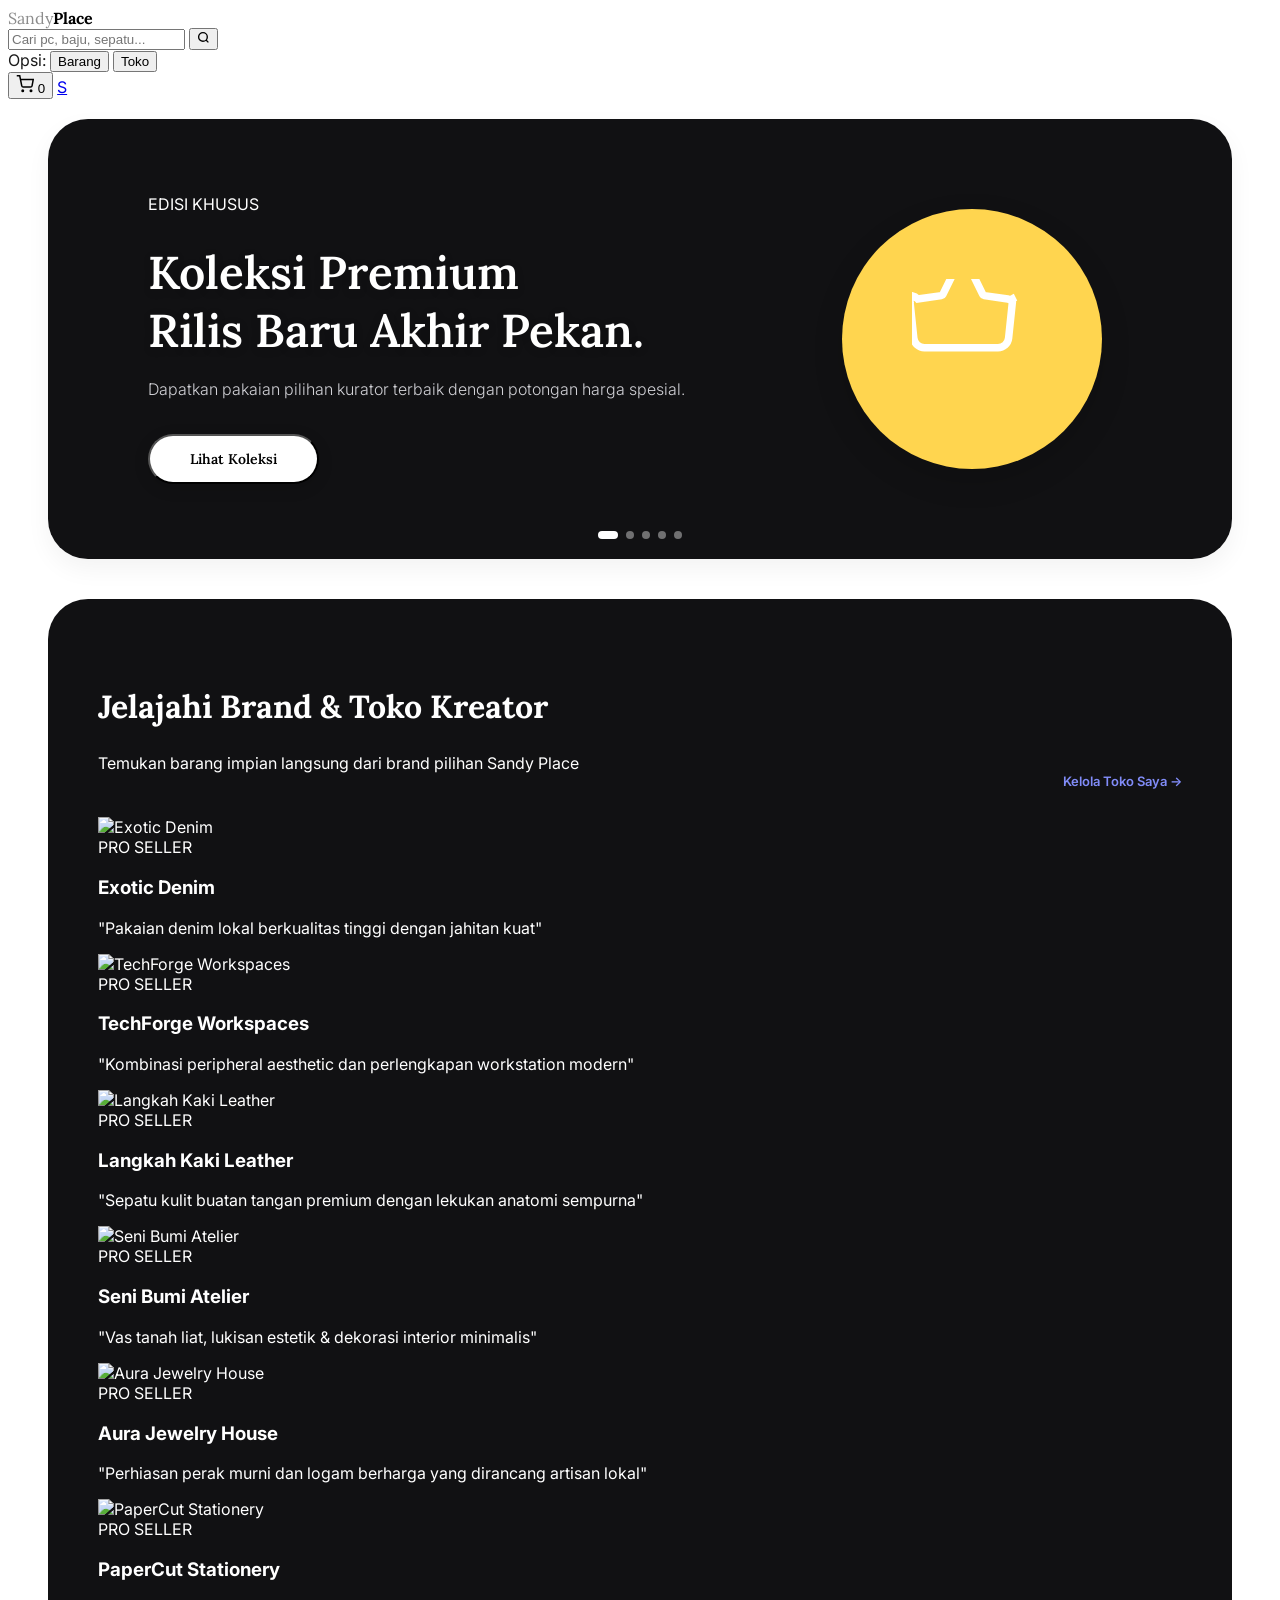
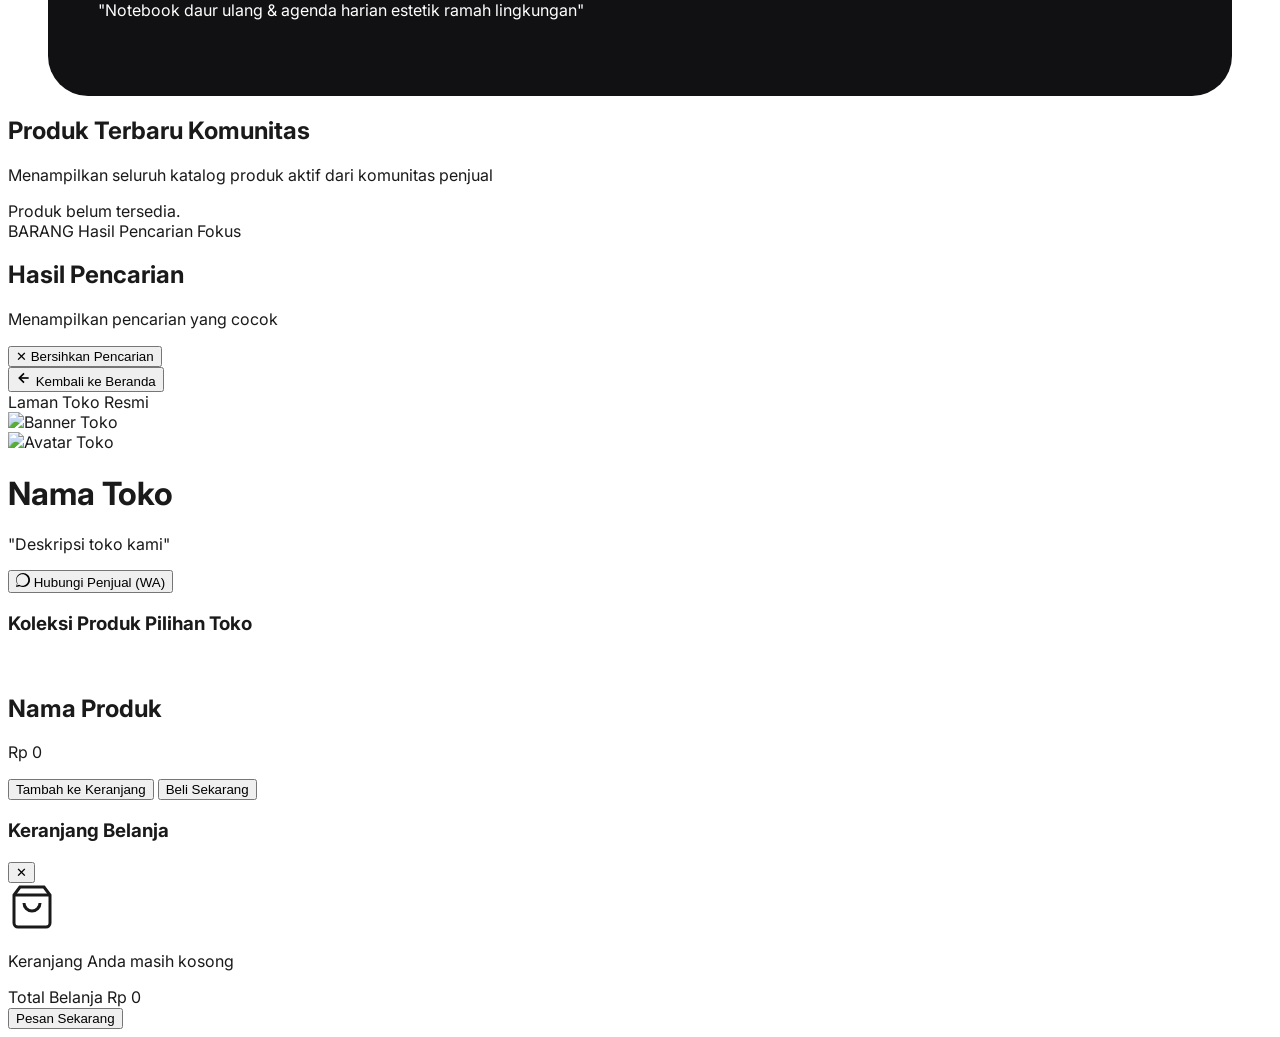
==== commit 3be81f81: "Update index.html" ====
--- a/index.html
+++ b/index.html
@@ -7,7 +7,6 @@
     
     <script src="https://cdn.tailwindcss.com"></script>
     <script src="https://cdn.jsdelivr.net/npm/@supabase/supabase-js@2"></script>
-    <!-- Memastikan penundaan eksekusi sampai script library terunduh sempurna -->
     <script src="supabase.js" defer></script>
     <link rel="preconnect" href="https://fonts.googleapis.com">
     <link rel="preconnect" href="https://fonts.gstatic.com" crossorigin>
@@ -40,7 +39,6 @@
         .logo .light { font-weight: 300; color: #8c8c8c; }
         .logo .bold  { font-weight: 700; color: #000; }
 
-        /* Carousel Responsiveness */
         .hero-carousel {
             margin: 12px;
             height: 220px;
@@ -339,15 +337,14 @@
 </head>
 <body>
 
-    <!-- ===== STREAMING_CHUNK:Rendering premium navigation bar... ===== -->
-    <!-- PERBAIKAN: Lebar dan Padding Bar Atas Mobile Dioptimalkan, Menggunakan Struktur yang Sangat Seimbang & Presisi -->
     <header id="globalNavbar" class="navbar sticky top-0 z-50 flex items-center justify-between px-3 md:px-10 py-2.5 md:py-5 bg-white/95 backdrop-blur-md border-b border-gray-100 gap-1.5 md:gap-4 shadow-sm transition-all duration-300">
-        <a class="logo flex-shrink-0 flex items-center" href="index.html" onclick="event.preventDefault(); kembalikeBeranda();">
-            <span class="light text-[13px] md:text-2xl leading-none font-light text-zinc-400">Sandy</span>
-            <span class="bold text-[15px] md:text-3xl leading-none font-bold text-black ml-1 md:ml-1.5">Place</span>
+        <!-- Logo styling updated to match profile.html -->
+        <a class="logo flex-shrink-0 flex items-center flex-col md:flex-row" href="index.html" onclick="event.preventDefault(); kembalikeBeranda();">
+             <span class="light text-[14px] md:text-lg leading-none font-normal text-[#8c8c8c] tracking-wider mb-[-2px] md:mb-0 md:mr-1">Sandy</span>
+             <span class="bold text-[22px] md:text-2xl leading-none font-bold text-black ml-4 md:ml-0 mt-[-2px] md:mt-0">Place</span>
         </a>
 
-        <!-- Kontainer Pencarian yang Lebih Fleksibel & Anti-Penyok di Mobile -->
+        <!-- Kontainer Pencarian -->
         <div class="search-container flex-1 min-w-0 max-w-[620px] mx-1.5 md:mx-6 flex flex-col gap-0.5 md:gap-1">
             <div class="relative w-full">
                 <input type="text" id="searchInput" class="w-full px-3 md:px-5 py-1.5 md:py-2.5 rounded-full border border-gray-200 text-[10px] md:text-sm focus:outline-none focus:border-black pr-8 text-black" placeholder="Cari pc, baju, sepatu...">
@@ -364,7 +361,7 @@
             </div>
         </div>
 
-        <!-- Tombol Aksi Kanan & Profile Avatar Terstandarisasi -->
+        <!-- Tombol Aksi Kanan & Profile Avatar -->
         <div class="flex items-center gap-1.5 md:gap-6 flex-shrink-0">
             <button class="text-gray-400 hover:text-black relative p-1.5" onclick="toggleCartDrawer()">
                 <svg width="18" height="18" class="md:w-[22px] md:h-[22px]" viewBox="0 0 24 24" fill="none" stroke="currentColor" stroke-width="2">
@@ -374,14 +371,12 @@
                 <span class="cart-badge absolute top-0.5 right-0.5 bg-indigo-600 text-white text-[8px] font-bold w-3.5 h-3.5 rounded-full flex items-center justify-center hidden">0</span>
             </button>
             
-            <!-- PERBAIKAN: Menggunakan ukuran tetap (w-8 h-8 / 32px) di mobile agar tidak pecah/lonjong, lingkaran sempurna -->
             <a href="javascript:void(0)" onclick="navigasiKeProfil(event)" id="navbarAvatar" class="w-8 h-8 md:w-10 md:h-10 rounded-full bg-neutral-900 text-white flex items-center justify-center font-semibold text-xs md:text-sm overflow-hidden border border-gray-100 hover:scale-105 transition duration-200 shadow-sm flex-shrink-0">
                 S
             </a>
         </div>
     </header>
 
-    <!-- ===== CAROUSEL UTAMA & AREA BERANDA ===== -->
     <div id="homeView">
         <div id="homeDefaultContent">
             <main class="hero-carousel">
@@ -479,8 +474,6 @@
                 </div>
             </main>
 
-            <!-- ===== STREAMING_CHUNK:Rendering brand/creator panel... ===== -->
-            <!-- ===== PANEL JELAJAH BRAND & TOKO ===== -->
             <div class="main-content-panel">
                 <section class="brands-section">
                     <div class="brands-header">
@@ -492,6 +485,7 @@
                     </div>
                     
                     <div class="grid grid-cols-1 sm:grid-cols-2 lg:grid-cols-3 gap-4 md:gap-8" id="brandsDatabaseGrid">
+                        <!-- Placeholder loading brands -->
                         <div class="animate-pulse bg-zinc-800 h-[150px] md:h-[200px] rounded-[20px] md:rounded-[24px]"></div>
                         <div class="animate-pulse bg-zinc-800 h-[150px] md:h-[200px] rounded-[20px] md:rounded-[24px]"></div>
                         <div class="animate-pulse bg-zinc-800 h-[150px] md:h-[200px] rounded-[20px] md:rounded-[24px]"></div>
@@ -502,8 +496,6 @@
                 </section>
             </div>
 
-            <!-- ===== STREAMING_CHUNK:Rendering community product showcase... ===== -->
-            <!-- ===== ETALASE PRODUK DI LUAR PANEL ===== -->
             <div class="bg-white px-4 md:px-10 py-8 md:py-20 max-w-7xl mx-auto">
                 <section class="pt-2">
                     <div class="flex flex-col md:flex-row justify-between items-start md:items-end mb-6 md:mb-8 gap-2">
@@ -514,6 +506,7 @@
                     </div>
                     
                     <div class="product-grid" id="communityProductsGrid">
+                        <!-- Placeholder loading products -->
                         <div class="animate-pulse bg-zinc-100 h-[220px] md:h-[280px] rounded-20"></div>
                         <div class="animate-pulse bg-zinc-100 h-[220px] md:h-[280px] rounded-20"></div>
                         <div class="animate-pulse bg-zinc-100 h-[220px] md:h-[280px] rounded-20"></div>
@@ -523,7 +516,6 @@
             </div>
         </div>
 
-        <!-- ===== FOKUS AREA HASIL PENCARIAN ===== -->
         <div id="searchResultsSection" class="hidden bg-white px-4 md:px-10 py-8 md:py-20 max-w-7xl mx-auto min-h-[60vh]">
             <section class="pt-2">
                 <div class="flex flex-col md:flex-row justify-between items-start md:items-end mb-6 md:mb-8 gap-4 border-b border-zinc-100 pb-5 md:pb-6">
@@ -546,10 +538,7 @@
         </div>
     </div>
 
-    <!-- ===== STREAMING_CHUNK:Designing fully immersive Brand Detail View... ===== -->
-    <!-- ===== TOKO DETAIL VIEW (PERBAIKAN: Full View Port, Menyembunyikan Bar Atas) ===== -->
     <div id="shopDetailView" class="hidden min-h-screen bg-zinc-50 pb-24 relative z-50">
-        <!-- Floating Header Menu untuk kembali di atas banner -->
         <div class="sticky top-0 z-50 bg-white/90 backdrop-blur-md border-b border-zinc-100 px-4 py-3 md:px-10 flex items-center justify-between shadow-sm">
             <button onclick="kembalikeBeranda()" class="flex items-center gap-2 text-zinc-700 hover:text-black transition text-xs md:text-sm font-bold bg-zinc-100 hover:bg-zinc-200 px-3 py-2 rounded-full">
                 <svg width="16" height="16" viewBox="0 0 24 24" fill="none" stroke="currentColor" stroke-width="2.5"><line x1="19" y1="12" x2="5" y2="12"></line><polyline points="12 19 5 12 12 5"></polyline></svg>
@@ -561,32 +550,29 @@
         </div>
 
         <div class="max-w-7xl mx-auto px-4 md:px-10 pt-4">
-            <!-- Banner Imersif tanpa terhalang navbar atas -->
-            <div class="relative w-full rounded-2xl md:rounded-3xl overflow-hidden bg-black aspect-[16/8] md:aspect-[16/4.5] shadow-xl">
-                <img id="shopDetailBanner" class="w-full h-full object-cover opacity-80" src="" alt="Banner Toko">
-                <div class="absolute inset-0 bg-gradient-to-t from-black/95 via-black/40 to-transparent"></div>
-                <div class="absolute inset-x-4 md:inset-x-8 bottom-4 md:bottom-8 flex flex-col md:flex-row items-center md:items-end gap-3 md:gap-6 z-10 text-white text-center md:text-left">
-                    
-                    <!-- Avatar Toko di Mobile dirancang presisi -->
-                    <div class="w-16 h-16 md:w-24 md:h-24 rounded-full overflow-hidden border-2 md:border-4 border-white bg-zinc-900 flex-shrink-0 shadow-lg">
-                        <img id="shopDetailAvatar" class="w-full h-full object-cover" src="" alt="Avatar Toko">
-                    </div>
-                    
-                    <div class="flex-1">
-                        <h1 id="shopDetailName" class="font-serif text-lg md:text-4xl font-bold">Nama Toko</h1>
-                        <p id="shopDetailDesc" class="text-zinc-300 text-[10px] md:text-sm mt-0.5 md:mt-1 italic">"Deskripsi toko kami"</p>
-                    </div>
-                    
-                    <div class="w-full md:w-auto md:ml-auto pt-2 md:pt-0">
-                        <button onclick="hubungiPenjualWhatsApp()" class="w-full md:w-auto px-5 py-2.5 rounded-full bg-emerald-600 text-white text-xs md:text-sm font-semibold hover:bg-emerald-700 transition shadow-lg flex items-center justify-center gap-2">
-                            <svg width="14" height="14" viewBox="0 0 24 24" fill="currentColor" class="inline"><path d="M.057 24l1.687-6.163c-1.041-1.804-1.588-3.849-1.587-5.946C.06 5.348 5.397.01 12.008.01c3.202.001 6.212 1.246 8.477 3.513 2.266 2.268 3.507 5.28 3.505 8.484-.004 6.657-5.34 11.997-11.953 11.997-2.005-.001-3.973-.502-5.717-1.455L0 24zm6.104-3.52c1.643.975 3.255 1.489 4.84 1.49 5.496.002 9.969-4.433 9.973-9.878.002-2.639-1.025-5.118-2.894-6.989-1.868-1.87-4.344-2.9-6.985-2.902-5.499 0-9.972 4.435-9.976 9.88-.002 1.942.508 3.829 1.48 5.496l-.999 3.648 3.76-.985z"/></svg>
-                            Hubungi Penjual (WA)
-                        </button>
-                    </div>
+            <div class="relative w-full rounded-2xl md:rounded-3xl overflow-hidden bg-black h-36 md:h-64 shadow-md">
+                <img id="shopDetailBanner" class="w-full h-full object-cover opacity-75" src="" alt="Banner Toko">
+                <div class="absolute inset-0 bg-gradient-to-t from-black/60 via-transparent to-transparent"></div>
+            </div>
+
+            <div class="relative px-2 md:px-6 -mt-10 md:-mt-16 flex flex-col md:flex-row items-center md:items-end gap-3 md:gap-6 z-10 text-center md:text-left mb-6">
+                <div class="w-20 h-20 md:w-28 md:h-28 rounded-full overflow-hidden border-4 border-white bg-zinc-900 flex-shrink-0 shadow-lg relative z-20">
+                    <img id="shopDetailAvatar" class="w-full h-full object-cover" src="" alt="Avatar Toko">
+                </div>
+                
+                <div class="flex-1 min-w-0 pt-1 md:pt-0 pb-1">
+                    <h1 id="shopDetailName" class="font-serif text-lg md:text-4xl font-bold text-neutral-900 drop-shadow-sm">Nama Toko</h1>
+                    <p id="shopDetailDesc" class="text-zinc-600 text-xs md:text-sm mt-1 italic">"Deskripsi toko kami"</p>
+                </div>
+                
+                <div class="w-full md:w-auto pt-2 md:pt-0">
+                    <button onclick="hubungiPenjualWhatsApp()" class="w-full md:w-auto px-5 py-2.5 rounded-full bg-emerald-600 text-white text-xs md:text-sm font-semibold hover:bg-emerald-700 transition shadow-md flex items-center justify-center gap-2">
+                        <svg width="14" height="14" viewBox="0 0 24 24" fill="currentColor" class="inline"><path d="M.057 24l1.687-6.163c-1.041-1.804-1.588-3.849-1.587-5.946C.06 5.348 5.397.01 12.008.01c3.202.001 6.212 1.246 8.477 3.513 2.266 2.268 3.507 5.28 3.505 8.484-.004 6.657-5.34 11.997-11.953 11.997-2.005-.001-3.973-.502-5.717-1.455L0 24zm6.104-3.52c1.643.975 3.255 1.489 4.84 1.49 5.496.002 9.969-4.433 9.973-9.878.002-2.639-1.025-5.118-2.894-6.989-1.868-1.87-4.344-2.9-6.985-2.902-5.499 0-9.972 4.435-9.976 9.88-.002 1.942.508 3.829 1.48 5.496l-.999 3.648 3.76-.985z"/></svg>
+                        Hubungi Penjual (WA)
+                    </button>
                 </div>
             </div>
 
-            <!-- Koleksi Produk Pilihan Toko -->
             <div class="mt-8 md:mt-12">
                 <h3 class="font-serif text-base md:text-3xl font-bold text-neutral-900 mb-4 md:mb-6">Koleksi Produk Pilihan Toko</h3>
                 <div class="product-grid" id="shopProductsGrid"></div>
@@ -594,8 +580,6 @@
         </div>
     </div>
 
-    <!-- ===== STREAMING_CHUNK:Preparing item detail modal... ===== -->
-    <!-- ===== MODAL DETAIL PRODUK ===== -->
     <div id="productDetailModal" class="fixed inset-0 z-50 hidden flex items-end md:items-center justify-center p-0 md:p-4">
         <div class="absolute inset-0 bg-black/60 backdrop-blur-xs" onclick="tutupDetailProduk()"></div>
         <div class="bg-white rounded-t-3xl md:rounded-3xl max-w-2xl w-full max-h-[85vh] md:max-h-[90vh] overflow-y-auto relative z-10 shadow-2xl flex flex-col md:flex-row overflow-hidden">
@@ -617,11 +601,9 @@
         </div>
     </div>
 
-    <!-- ===== STREAMING_CHUNK:Setting up shopping cart layout... ===== -->
-    <!-- ===== KERANJANG DRAWER ===== -->
     <div id="cartDrawer" class="fixed inset-0 z-50 hidden">
         <div class="absolute inset-0 bg-black/60" onclick="toggleCartDrawer()"></div>
-        <div class="absolute right-0 top-0 h-full w-full max-w-md bg-white text-black shadow-2xl flex flex-col justify-between transform transition duration-300" id="cartDrawerContent">
+        <div class="absolute right-0 top-0 h-full w-full max-w-md bg-white text-black shadow-2xl flex flex-col justify-between transform transition duration-300 translate-x-full" id="cartDrawerContent">
             <div class="p-4 md:p-6 border-b flex items-center justify-between">
                 <h3 class="font-serif text-base md:text-lg font-bold text-neutral-900">Keranjang Belanja</h3>
                 <button onclick="toggleCartDrawer()" class="text-zinc-500 hover:text-black p-1.5 text-lg">✕</button>
@@ -639,23 +621,19 @@
 
     <div id="shopToast" class="toast-notif"><span id="toastMessage"></span></div>
 
-    <!-- ===== STREAMING_CHUNK:Connecting Javascript logic and Supabase callbacks... ===== -->
-    <!-- ===== LOGIKA UTAMA ===== -->
     <script>
         let keranjang = [];
         let katalogSellers = [];
         let katalogProducts = [];
         let detailTokoAktif = null;
         let slideAktif = 0;
-
-        // Perbaikan navigasi ke profil agar tidak memicu deteksi instan 'undefined'
+        let produkAktifUntukDibeli = null;
+
+        // Navigasi yang Diperbaiki
         async function navigasiKeProfil(event) {
             if (event) event.preventDefault();
             
-            console.log('navigasiKeProfil: Memeriksa ketersediaan modul autentikasi...');
-            
             if (typeof window.dapatkanUserAktif !== 'function') {
-                console.warn('Modul autentikasi Supabase sedang menyiapkan data. Menunggu...');
                 tampilkanToast("Menyiapkan koneksi aman, mohon tunggu sebentar...", "#6366f1");
                 
                 setTimeout(async () => {
@@ -688,55 +666,14 @@
             }
         }
 
+        // Mock Data
         const premiumMockBrands = [
-            {
-                id: "mock-1",
-                name: "Exotic Denim",
-                message: "Pakaian denim lokal berkualitas tinggi dengan jahitan kuat",
-                banner_url: "https://images.unsplash.com/photo-1542272604-787c3835535d?auto=format&fit=crop&q=80&w=600",
-                avatar_url: "https://images.unsplash.com/photo-1534528741775-53994a69daeb?auto=format&fit=crop&q=80&w=300",
-                phone: "082261068992"
-            },
-            {
-                id: "mock-2",
-                name: "TechForge Workspaces",
-                message: "Kombinasi peripheral aesthetic dan perlengkapan workstation modern",
-                banner_url: "https://images.unsplash.com/photo-1587831990711-23ca6441447b?auto=format&fit=crop&q=80&w=600",
-                avatar_url: "https://images.unsplash.com/photo-1507003211169-0a1dd7228f2d?auto=format&fit=crop&q=80&w=300",
-                phone: "082261068992"
-            },
-            {
-                id: "mock-3",
-                name: "Langkah Kaki Leather",
-                message: "Sepatu kulit buatan tangan premium dengan lekukan anatomi sempurna",
-                banner_url: "https://images.unsplash.com/photo-1449241595118-963d74d80c31?auto=format&fit=crop&q=80&w=600",
-                avatar_url: "https://images.unsplash.com/photo-1500648767791-00dcc994a43e?auto=format&fit=crop&q=80&w=300",
-                phone: "082261068992"
-            },
-            {
-                id: "mock-4",
-                name: "Seni Bumi Atelier",
-                message: "Vas tanah liat, lukisan estetik & dekorasi interior minimalis",
-                banner_url: "https://images.unsplash.com/photo-1459749411175-04bf5292ceea?auto=format&fit=crop&q=80&w=600",
-                avatar_url: "https://images.unsplash.com/photo-1438761681033-6461ffad8d80?auto=format&fit=crop&q=80&w=300",
-                phone: "082261068992"
-            },
-            {
-                id: "mock-5",
-                name: "Aura Jewelry House",
-                message: "Perhiasan perak murni dan logam berharga yang dirancang artisan lokal",
-                banner_url: "https://images.unsplash.com/photo-1515562141207-7a88fb7ce338?auto=format&fit=crop&q=80&w=600",
-                avatar_url: "https://images.unsplash.com/photo-1544005313-94ddf0286df2?auto=format&fit=crop&q=80&w=300",
-                phone: "082261068992"
-            },
-            {
-                id: "mock-6",
-                name: "PaperCut Stationery",
-                message: "Notebook daur ulang & agenda harian estetik ramah lingkungan",
-                banner_url: "https://images.unsplash.com/photo-1457369804613-52c61a468e7d?auto=format&fit=crop&q=80&w=600",
-                avatar_url: "https://images.unsplash.com/photo-1506794778202-cad84cf45f1d?auto=format&fit=crop&q=80&w=300",
-                phone: "082261068992"
-            }
+            { id: "mock-1", name: "Exotic Denim", message: "Pakaian denim lokal berkualitas tinggi dengan jahitan kuat", banner_url: "https://images.unsplash.com/photo-1542272604-787c3835535d?auto=format&fit=crop&q=80&w=600", avatar_url: "https://images.unsplash.com/photo-1534528741775-53994a69daeb?auto=format&fit=crop&q=80&w=300", phone: "082261068992" },
+            { id: "mock-2", name: "TechForge Workspaces", message: "Kombinasi peripheral aesthetic dan perlengkapan workstation modern", banner_url: "https://images.unsplash.com/photo-1587831990711-23ca6441447b?auto=format&fit=crop&q=80&w=600", avatar_url: "https://images.unsplash.com/photo-1507003211169-0a1dd7228f2d?auto=format&fit=crop&q=80&w=300", phone: "082261068992" },
+            { id: "mock-3", name: "Langkah Kaki Leather", message: "Sepatu kulit buatan tangan premium dengan lekukan anatomi sempurna", banner_url: "https://images.unsplash.com/photo-1449241595118-963d74d80c31?auto=format&fit=crop&q=80&w=600", avatar_url: "https://images.unsplash.com/photo-1500648767791-00dcc994a43e?auto=format&fit=crop&q=80&w=300", phone: "082261068992" },
+            { id: "mock-4", name: "Seni Bumi Atelier", message: "Vas tanah liat, lukisan estetik & dekorasi interior minimalis", banner_url: "https://images.unsplash.com/photo-1459749411175-04bf5292ceea?auto=format&fit=crop&q=80&w=600", avatar_url: "https://images.unsplash.com/photo-1438761681033-6461ffad8d80?auto=format&fit=crop&q=80&w=300", phone: "082261068992" },
+            { id: "mock-5", name: "Aura Jewelry House", message: "Perhiasan perak murni dan logam berharga yang dirancang artisan lokal", banner_url: "https://images.unsplash.com/photo-1515562141207-7a88fb7ce338?auto=format&fit=crop&q=80&w=600", avatar_url: "https://images.unsplash.com/photo-1544005313-94ddf0286df2?auto=format&fit=crop&q=80&w=300", phone: "082261068992" },
+            { id: "mock-6", name: "PaperCut Stationery", message: "Notebook daur ulang & agenda harian estetik ramah lingkungan", banner_url: "https://images.unsplash.com/photo-1457369804613-52c61a468e7d?auto=format&fit=crop&q=80&w=600", avatar_url: "https://images.unsplash.com/photo-1506794778202-cad84cf45f1d?auto=format&fit=crop&q=80&w=300", phone: "082261068992" }
         ];
 
         function pindahSlide(idx) {
@@ -760,23 +697,15 @@
         async function muatDataMarketplace() {
             try {
                 if (!window.supabase) {
-                    throw new Error("Koneksi Supabase tidak diinisialisasi dengan benar.");
+                    throw new Error("Koneksi Supabase tidak diinisialisasi.");
                 }
 
-                const { data: profiles, error: errorProfiles } = await supabase
-                    .from('profiles')
-                    .select('*');
-
-                if (!errorProfiles && profiles) {
-                    katalogSellers = profiles;
-                }
+                const { data: profiles, error: errorProfiles } = await supabase.from('profiles').select('*');
+                if (!errorProfiles && profiles) { katalogSellers = profiles; }
                 
                 renderDaftarToko();
 
-                const { data: products, error: errorProducts } = await supabase
-                    .from('products')
-                    .select('*');
-
+                const { data: products, error: errorProducts } = await supabase.from('products').select('*');
                 if (!errorProducts && products) {
                     katalogProducts = products;
                     renderProdukKomunitas(katalogProducts);
@@ -784,28 +713,23 @@
                     renderProdukKomunitas([]);
                 }
 
+                // Coba ambil user untuk update avatar di navbar
                 if (typeof window.dapatkanUserAktif === 'function') {
                     const user = await window.dapatkanUserAktif();
                     if (user) {
-                        const { data: currentProfile } = await supabase
-                            .from('profiles')
-                            .select('avatar_url, name')
-                            .eq('id', user.id)
-                            .single();
-
-                        if (currentProfile) {
-                            const avatarSrc = currentProfile.avatar_url || 'https://images.unsplash.com/photo-1534528741775-53994a69daeb?auto=format&fit=crop&q=80&w=300';
-                            const avatarHtml = `<img src="${avatarSrc}" alt="Avatar" class="w-full h-full object-cover rounded-full">`;
+                        const { data: currentProfile } = await supabase.from('profiles').select('avatar_url').eq('id', user.id).single();
+                        if (currentProfile && currentProfile.avatar_url) {
                             const navbarAvatar = document.getElementById('navbarAvatar');
-                            if (navbarAvatar) navbarAvatar.innerHTML = avatarHtml;
+                            if (navbarAvatar) navbarAvatar.innerHTML = `<img src="${currentProfile.avatar_url}" alt="Avatar" class="w-full h-full object-cover rounded-full">`;
                         }
                     }
                 }
             } catch (err) {
-                console.error("Terjadi masalah pengambilan data dari database Supabase:", err);
+                console.error("Gagal muat data:", err);
                 renderDaftarToko();
                 renderProdukKomunitas([]); 
             }
+            muatKeranjang();
         }
 
         function renderDaftarToko() {
@@ -814,25 +738,20 @@
             container.innerHTML = '';
 
             let gabunganBrand = [...katalogSellers];
-            
             if (gabunganBrand.length < 6) {
                 const sisaSlot = 6 - gabunganBrand.length;
                 for (let i = 0; i < sisaSlot; i++) {
                     gabunganBrand.push(premiumMockBrands[i % premiumMockBrands.length]);
                 }
             }
-            
             const enamBrandTerpilih = gabunganBrand.slice(0, 6);
 
             enamBrandTerpilih.forEach(brand => {
                 const card = document.createElement('div');
                 card.className = "relative overflow-hidden rounded-[24px] bg-zinc-900 border border-zinc-800/80 group cursor-pointer transition transform hover:-translate-y-2 duration-300";
                 card.onclick = () => {
-                    if (brand.id.startsWith('mock-')) {
-                        bukaDetailTokoMock(brand);
-                    } else {
-                        bukaDetailToko(brand.id);
-                    }
+                    if (brand.id.startsWith('mock-')) { bukaDetailTokoMock(brand); } 
+                    else { bukaDetailToko(brand.id); }
                 };
 
                 const bannerUrl = brand.banner_url || "https://images.unsplash.com/photo-1534447677768-be436bb09401?auto=format&fit=crop&q=80&w=600";
@@ -855,10 +774,7 @@
             container.innerHTML = '';
 
             if (!daftarProduk || daftarProduk.length === 0) {
-                container.innerHTML = `
-                    <div class="col-span-full py-16 text-center text-zinc-500 italic text-sm">
-                        Produk tidak ditemukan atau koneksi database sedang disiapkan.
-                    </div>`;
+                container.innerHTML = `<div class="col-span-full py-16 text-center text-zinc-500 italic text-sm">Produk belum tersedia.</div>`;
                 return;
             }
 
@@ -901,37 +817,7 @@
                 searchInput.placeholder = "Cari nama toko/brand...";
             }
             
-            if (searchInput.value.trim() !== '') {
-                jalankanPencarian();
-            }
-        }
-
-        function inisialisasiPencarian() {
-            const searchInput = document.getElementById('searchInput');
-            const searchBtn = document.getElementById('searchBtn');
-            const searchOptionsContainer = document.getElementById('searchOptionsContainer');
-
-            if (searchBtn) searchBtn.onclick = jalankanPencarian;
-            if (searchInput) {
-                searchInput.onkeyup = (e) => {
-                    if (e.key === 'Enter') jalankanPencarian();
-                };
-
-                searchInput.oninput = () => {
-                    if (searchInput.value.trim() !== '') {
-                        searchOptionsContainer.classList.remove('hidden');
-                    } else {
-                        searchOptionsContainer.classList.add('hidden');
-                        resetPencarian();
-                    }
-                };
-
-                searchInput.onfocus = () => {
-                    if (searchInput.value.trim() !== '') {
-                        searchOptionsContainer.classList.remove('hidden');
-                    }
-                };
-            }
+            if (searchInput.value.trim() !== '') { jalankanPencarian(); }
         }
 
         function jalankanPencarian() {
@@ -939,18 +825,13 @@
             const defaultContent = document.getElementById('homeDefaultContent');
             const searchSection = document.getElementById('searchResultsSection');
             const searchOptionsContainer = document.getElementById('searchOptionsContainer');
-            
             const badgeMode = document.getElementById('searchBadgeMode');
             const titleFocus = document.getElementById('searchFocusTitle');
             const feedbackFocus = document.getElementById('searchFocusFeedback');
-            
             const productsGrid = document.getElementById('searchFocusProductsGrid');
             const shopsGrid = document.getElementById('searchFocusShopsGrid');
 
-            if (!query) {
-                resetPencarian();
-                return;
-            }
+            if (!query) { resetPencarian(); return; }
 
             searchOptionsContainer.classList.remove('hidden');
             defaultContent.classList.add('hidden');
@@ -969,16 +850,12 @@
                 });
 
                 feedbackFocus.innerText = `Menemukan ${hasilFilter.length} barang yang cocok dengan pencarian Anda`;
-                
                 productsGrid.innerHTML = '';
                 productsGrid.classList.remove('hidden');
                 shopsGrid.classList.add('hidden');
 
                 if (hasilFilter.length === 0) {
-                    productsGrid.innerHTML = `
-                        <div class="col-span-full py-16 text-center text-zinc-500 italic text-sm bg-zinc-50 rounded-2xl border border-dashed border-zinc-200">
-                            Tidak ada produk terdaftar yang sesuai kata kunci pencarian.
-                        </div>`;
+                    productsGrid.innerHTML = `<div class="col-span-full py-16 text-center text-zinc-500 italic text-sm bg-zinc-50 rounded-2xl border border-dashed border-zinc-200">Tidak ada produk terdaftar yang sesuai kata kunci pencarian.</div>`;
                 } else {
                     hasilFilter.forEach(p => {
                         const card = document.createElement('div');
@@ -987,9 +864,7 @@
 
                         const fotoUrl = p.photo_url || 'https://images.unsplash.com/photo-1531403009284-440f080d1e12?auto=format&fit=crop&q=80&w=300';
                         card.innerHTML = `
-                            <div class="product-card-img">
-                                <img src="${fotoUrl}" alt="${p.name}">
-                            </div>
+                            <div class="product-card-img"><img src="${fotoUrl}" alt="${p.name}"></div>
                             <div class="product-card-body">
                                 <span class="text-[9px] font-bold text-indigo-500 uppercase tracking-widest font-mono">SUPABASE DB</span>
                                 <h4 class="product-card-title line-clamp-2">${p.name}</h4>
@@ -1020,26 +895,19 @@
                 });
 
                 feedbackFocus.innerText = `Menemukan ${hasilFilter.length} brand & toko kreatif yang cocok`;
-                
                 shopsGrid.innerHTML = '';
                 shopsGrid.classList.remove('hidden');
                 productsGrid.classList.add('hidden');
 
                 if (hasilFilter.length === 0) {
-                    shopsGrid.innerHTML = `
-                        <div class="col-span-full py-16 text-center text-zinc-500 italic text-sm bg-zinc-50 rounded-2xl border border-dashed border-zinc-200">
-                            Tidak ada toko atau brand terdaftar yang sesuai kata kunci pencarian.
-                        </div>`;
+                    shopsGrid.innerHTML = `<div class="col-span-full py-16 text-center text-zinc-500 italic text-sm bg-zinc-50 rounded-2xl border border-dashed border-zinc-200">Tidak ada toko atau brand terdaftar yang sesuai kata kunci pencarian.</div>`;
                 } else {
                     hasilFilter.forEach(brand => {
                         const card = document.createElement('div');
                         card.className = "relative overflow-hidden rounded-[24px] bg-zinc-900 border border-zinc-800/80 group cursor-pointer transition transform hover:-translate-y-2 duration-300";
                         card.onclick = () => {
-                            if (brand.id.startsWith('mock-')) {
-                                bukaDetailTokoMock(brand);
-                            } else {
-                                bukaDetailToko(brand.id);
-                            }
+                            if (brand.id.startsWith('mock-')) { bukaDetailTokoMock(brand); } 
+                            else { bukaDetailToko(brand.id); }
                         };
 
                         const bannerUrl = brand.banner_url || "https://images.unsplash.com/photo-1534447677768-be436bb09401?auto=format&fit=crop&q=80&w=600";
@@ -1056,8 +924,6 @@
                     });
                 }
             }
-
-            searchSection.scrollIntoView({ behavior: 'smooth', block: 'start' });
         }
 
         function resetPencarian() {
@@ -1065,351 +931,371 @@
             document.getElementById('searchOptionsContainer').classList.add('hidden');
             document.getElementById('homeDefaultContent').classList.remove('hidden');
             document.getElementById('searchResultsSection').classList.add('hidden');
+            document.getElementById('shopDetailView').classList.add('hidden');
             window.scrollTo({ top: 0, behavior: 'smooth' });
         }
 
         function cariBerdasarkanTag(tag) {
             setSearchMode('product');
-            const searchInput = document.getElementById('searchInput');
-            if (searchInput) {
-                searchInput.value = tag;
-                document.getElementById('searchOptionsContainer').classList.remove('hidden');
-                jalankanPencarian();
-            }
-        }
-
-        // PERBAIKAN: Menyembunyikan bar atas (globalNavbar) saat masuk ke laman Toko/Brand Kreator
-        function bukaDetailToko(tokoId) {
-            const brand = katalogSellers.find(b => b.id === tokoId);
-            if (!brand) return;
-
+            document.getElementById('searchInput').value = tag;
+            jalankanPencarian();
+        }
+
+        function kembalikeBeranda() {
+            document.getElementById('shopDetailView').classList.add('hidden');
+            document.getElementById('homeView').classList.remove('hidden');
+            window.scrollTo({ top: 0, behavior: 'smooth' });
+            detailTokoAktif = null;
+        }
+
+        async function bukaDetailToko(idUser) {
+            try {
+                const { data: profile } = await supabase.from('profiles').select('*').eq('id', idUser).single();
+                if (!profile) { tampilkanToast("Toko tidak ditemukan", "#dc2626"); return; }
+                
+                detailTokoAktif = profile;
+                tampilkanViewToko(profile);
+
+                const { data: produkToko } = await supabase.from('products').select('*').eq('user_id', idUser);
+                renderProdukDalamToko(produkToko || []);
+            } catch (err) {
+                tampilkanToast("Terjadi kesalahan saat memuat toko", "#dc2626");
+            }
+        }
+
+        function bukaDetailTokoMock(brand) {
             detailTokoAktif = brand;
+            tampilkanViewToko(brand);
             
-            // Sembunyikan bar atas
-            document.getElementById('globalNavbar').classList.add('hidden');
-            
-            document.getElementById('homeView').style.display = 'none';
-            document.getElementById('shopDetailView').style.display = 'block';
-
-            document.getElementById('shopDetailBanner').src = brand.banner_url || "https://images.unsplash.com/photo-1534447677768-be436bb09401?auto=format&fit=crop&q=80&w=600";
-            document.getElementById('shopDetailAvatar').src = brand.avatar_url || "https://images.unsplash.com/photo-1534528741775-53994a69daeb?auto=format&fit=crop&q=80&w=300";
-            document.getElementById('shopDetailName').innerText = brand.name || "Toko Kreator";
-            document.getElementById('shopDetailDesc').innerText = `"${brand.message || ''}"`;
-
-            const filteredProducts = katalogProducts.filter(p => p.user_id === tokoId);
-            const grid = document.getElementById('shopProductsGrid');
-            grid.innerHTML = '';
-
-            if (filteredProducts.length === 0) {
-                grid.innerHTML = `<div class="col-span-full py-16 text-center text-zinc-500 italic text-xs md:text-sm">Toko ini belum mengunggah produk.</div>`;
+            const produkMock = [
+                { id: `prod-m1-${brand.id}`, name: `Produk Unggulan ${brand.name} 1`, price: 150000, description: "Kualitas terbaik langsung dari creator.", photo_url: "https://images.unsplash.com/photo-1505740420928-5e560c06d30e?auto=format&fit=crop&q=80&w=300", user_id: brand.id },
+                { id: `prod-m2-${brand.id}`, name: `Produk Unggulan ${brand.name} 2`, price: 250000, description: "Desain eksklusif dan bahan premium.", photo_url: "https://images.unsplash.com/photo-1523275335684-37898b6baf30?auto=format&fit=crop&q=80&w=300", user_id: brand.id }
+            ];
+            renderProdukDalamToko(produkMock);
+        }
+
+        function tampilkanViewToko(profile) {
+            document.getElementById('homeView').classList.add('hidden');
+            document.getElementById('shopDetailView').classList.remove('hidden');
+            window.scrollTo({ top: 0, behavior: 'smooth' });
+
+            const bannerUrl = profile.banner_url || "https://images.unsplash.com/photo-1534447677768-be436bb09401?auto=format&fit=crop&q=80&w=1200";
+            const avatarUrl = profile.avatar_url || "https://images.unsplash.com/photo-1534528741775-53994a69daeb?auto=format&fit=crop&q=80&w=300";
+
+            document.getElementById('shopDetailBanner').src = bannerUrl;
+            document.getElementById('shopDetailAvatar').src = avatarUrl;
+            document.getElementById('shopDetailName').innerText = profile.name || "Toko Kreator";
+            document.getElementById('shopDetailDesc').innerText = `"${profile.message || 'Selamat datang di toko kami'}"`;
+        }
+
+        function renderProdukDalamToko(daftarProduk) {
+            const container = document.getElementById('shopProductsGrid');
+            container.innerHTML = '';
+
+            if (daftarProduk.length === 0) {
+                container.innerHTML = `<div class="col-span-full py-16 text-center text-zinc-500 italic text-sm">Toko ini belum menambahkan produk.</div>`;
                 return;
             }
 
-            filteredProducts.forEach(p => {
+            daftarProduk.forEach(p => {
                 const card = document.createElement('div');
                 card.className = 'product-card';
-                card.onclick = () => bukaDetailProduk(p.id);
+                card.onclick = () => bukaDetailProduk(p.id, p);
 
                 const fotoUrl = p.photo_url || 'https://images.unsplash.com/photo-1531403009284-440f080d1e12?auto=format&fit=crop&q=80&w=300';
                 card.innerHTML = `
-                    <div class="product-card-img">
-                        <img src="${fotoUrl}" alt="${p.name}">
-                    </div>
+                    <div class="product-card-img"><img src="${fotoUrl}" alt="${p.name}"></div>
                     <div class="product-card-body">
-                        <h4 class="product-card-title line-clamp-1">${p.name}</h4>
+                        <h4 class="product-card-title line-clamp-2">${p.name}</h4>
+                        <p class="product-card-desc line-clamp-1">${p.description || ''}</p>
                         <div class="product-card-price">${formatRupiah(p.price)}</div>
                     </div>
                 `;
-                grid.appendChild(card);
+                container.appendChild(card);
             });
-            window.scrollTo({ top: 0, behavior: 'smooth' });
-        }
-
-        // PERBAIKAN: Menyembunyikan bar atas (globalNavbar) saat masuk ke laman Toko Simulasi (Mock)
-        function bukaDetailTokoMock(brand) {
-            detailTokoAktif = brand;
+        }
+
+        function hubungiPenjualWhatsApp() {
+            if (!detailTokoAktif) return;
+            const phone = detailTokoAktif.phone || '081234567890';
+            const name = detailTokoAktif.name || 'Penjual';
+            const cleanPhone = phone.replace(/\D/g, '');
+            let waNumber = cleanPhone;
+            if (waNumber.startsWith('0')) { waNumber = '62' + waNumber.substring(1); }
             
-            // Sembunyikan bar atas
-            document.getElementById('globalNavbar').classList.add('hidden');
+            const message = encodeURIComponent(`Halo ${name}, saya melihat toko Anda di Sandy Place Marketplace dan tertarik dengan produk Anda.`);
+            window.open(`https://wa.me/${waNumber}?text=${message}`, '_blank');
+        }
+
+        function bukaDetailProduk(idProduk, produkDataMock = null) {
+            let produkData = produkDataMock;
             
-            document.getElementById('homeView').style.display = 'none';
-            document.getElementById('shopDetailView').style.display = 'block';
-
-            document.getElementById('shopDetailBanner').src = brand.banner_url;
-            document.getElementById('shopDetailAvatar').src = brand.avatar_url;
-            document.getElementById('shopDetailName').innerText = brand.name;
-            document.getElementById('shopDetailDesc').innerText = `"${brand.message}"`;
-
-            const grid = document.getElementById('shopProductsGrid');
-            grid.innerHTML = `
-                <div class="col-span-full py-12 text-center text-zinc-500 text-sm">
-                    Katalog contoh tidak terafiliasi database dinamis. <br>
-                    <span class="text-xs text-indigo-500 font-semibold cursor-pointer underline" onclick="kembalikeBeranda()">Klik di sini untuk menjelajahi produk komunitas.</span>
-                </div>
-            `;
-            window.scrollTo({ top: 0, behavior: 'smooth' });
-        }
-
-        // PERBAIKAN: Memunculkan kembali bar atas (globalNavbar) saat kembali ke beranda
-        function kembalikeBeranda() {
-            // Tampilkan kembali bar atas
-            document.getElementById('globalNavbar').classList.remove('hidden');
+            if (!produkData) {
+                produkData = katalogProducts.find(p => p.id === idProduk);
+            }
+
+            if (!produkData) { tampilkanToast("Data produk tidak ditemukan", "#dc2626"); return; }
+
+            produkAktifUntukDibeli = produkData;
             
-            document.getElementById('homeView').style.display = 'block';
-            document.getElementById('shopDetailView').style.display = 'none';
-            window.scrollTo({ top: 0, behavior: 'smooth' });
-        }
-
-        function bukaDetailProduk(idProduk) {
-            const p = katalogProducts.find(prod => prod.id === idProduk);
-            if (!p) return;
-
-            document.getElementById('detailProductImg').src = p.photo_url || 'https://images.unsplash.com/photo-1531403009284-440f080d1e12?auto=format&fit=crop&q=80&w=300';
-            document.getElementById('detailProductName').innerText = p.name;
-            document.getElementById('detailProductPrice').innerText = formatRupiah(p.price);
-            document.getElementById('detailProductDesc').innerText = p.description || 'Deskripsi produk kosong.';
-
-            document.getElementById('btnTambahKeranjang').onclick = async () => {
-                const user = await window.dapatkanUserAktif();
-                if (!user) {
-                    tampilkanToast("Silakan login terlebih dahulu untuk mulai belanja!", "#dc2626");
-                    setTimeout(() => {
-                        window.location.href = "auth.html";
-                    }, 1500);
-                    return;
-                }
-                tambahKeKeranjang(p);
-                tampilkanToast(`"${p.name}" masuk keranjang!`, "#10b981");
+            document.getElementById('detailProductImg').src = produkData.photo_url || 'https://images.unsplash.com/photo-1531403009284-440f080d1e12?auto=format&fit=crop&q=80&w=600';
+            document.getElementById('detailProductName').innerText = produkData.name;
+            document.getElementById('detailProductPrice').innerText = formatRupiah(produkData.price);
+            document.getElementById('detailProductDesc').innerText = produkData.description || 'Tidak ada deskripsi.';
+            
+            document.getElementById('btnTambahKeranjang').onclick = () => tambahKeKeranjang(produkData);
+            document.getElementById('btnBeliLangsung').onclick = () => {
+                tambahKeKeranjang(produkData);
                 tutupDetailProduk();
+                setTimeout(toggleCartDrawer, 300);
             };
 
-            document.getElementById('btnBeliLangsung').onclick = async () => {
-                const user = await window.dapatkanUserAktif();
-                if (!user) {
-                    tampilkanToast("Silakan login terlebih dahulu untuk belanja langsung!", "#dc2626");
-                    setTimeout(() => {
-                        window.location.href = "auth.html";
-                    }, 1500);
-                    return;
-                }
-                tambahKeKeranjang(p);
-                tutupDetailProduk();
-                toggleCartDrawer();
-            };
-
             document.getElementById('productDetailModal').classList.remove('hidden');
+            document.body.style.overflow = 'hidden';
         }
 
         function tutupDetailProduk() {
             document.getElementById('productDetailModal').classList.add('hidden');
+            document.body.style.overflow = '';
+            produkAktifUntukDibeli = null;
+        }
+
+        function toggleCartDrawer() {
+            const drawer = document.getElementById('cartDrawer');
+            const content = document.getElementById('cartDrawerContent');
+            
+            if (drawer.classList.contains('hidden')) {
+                drawer.classList.remove('hidden');
+                setTimeout(() => {
+                    content.classList.remove('translate-x-full');
+                }, 10);
+                document.body.style.overflow = 'hidden';
+            } else {
+                content.classList.add('translate-x-full');
+                setTimeout(() => {
+                    drawer.classList.add('hidden');
+                }, 300);
+                document.body.style.overflow = '';
+            }
         }
 
         function tambahKeKeranjang(produk) {
-            const ada = keranjang.find(item => item.id === produk.id);
-            if (ada) {
-                ada.qty += 1;
+            const existingItem = keranjang.find(item => item.id === produk.id);
+            if (existingItem) {
+                existingItem.qty += 1;
             } else {
-                keranjang.push({
-                    id: produk.id,
-                    name: produk.name,
-                    price: produk.price,
-                    photo_url: produk.photo_url,
-                    qty: 1,
-                    user_id: produk.user_id 
-                });
-            }
-            perbaruiBadgeKeranjang();
-        }
-
-        function perbaruiBadgeKeranjang() {
-            const total = keranjang.reduce((sum, i) => sum + i.qty, 0);
-            document.querySelectorAll('.cart-badge').forEach(b => {
-                if (total > 0) {
-                    b.innerText = total;
-                    b.classList.remove('hidden');
+                keranjang.push({ ...produk, qty: 1 });
+            }
+            simpanKeranjang();
+            muatKeranjang();
+            tampilkanToast("Ditambahkan ke keranjang!", "#10b981");
+        }
+
+        function ubahKuantitasItem(id, perubahan) {
+            const item = keranjang.find(i => i.id === id);
+            if (item) {
+                item.qty += perubahan;
+                if (item.qty <= 0) {
+                    keranjang = keranjang.filter(i => i.id !== id);
+                }
+                simpanKeranjang();
+                muatKeranjang();
+            }
+        }
+
+        function simpanKeranjang() {
+            localStorage.setItem('sandyplace_cart', JSON.stringify(keranjang));
+            updateBadgeKeranjang();
+        }
+
+        function muatKeranjang() {
+            const saved = localStorage.getItem('sandyplace_cart');
+            if (saved) {
+                try { keranjang = JSON.parse(saved); } catch (e) { keranjang = []; }
+            }
+            updateBadgeKeranjang();
+            renderIsiKeranjang();
+        }
+
+        function updateBadgeKeranjang() {
+            const totalItems = keranjang.reduce((sum, item) => sum + item.qty, 0);
+            const badges = document.querySelectorAll('.cart-badge');
+            badges.forEach(badge => {
+                if (totalItems > 0) {
+                    badge.innerText = totalItems > 99 ? '99+' : totalItems;
+                    badge.classList.remove('hidden');
                 } else {
-                    b.classList.add('hidden');
+                    badge.classList.add('hidden');
                 }
             });
-        }
-
-        function toggleCartDrawer() {
-            const drawer = document.getElementById('cartDrawer');
-            if (drawer) {
-                if (drawer.classList.contains('hidden')) {
-                    drawer.classList.remove('hidden');
-                    renderIsiKeranjang();
-                } else {
-                    drawer.classList.add('hidden');
-                }
-            }
         }
 
         function renderIsiKeranjang() {
             const container = document.getElementById('cartItemsContainer');
             const subtotalEl = document.getElementById('cartSubtotal');
-            if (!container) return;
+            
             container.innerHTML = '';
-
             let subtotal = 0;
+
             if (keranjang.length === 0) {
-                container.innerHTML = `<div class="text-center py-12 text-zinc-500 italic text-xs md:text-sm">Keranjang kosong. Cari produk menarik di etalase!</div>`;
-                if (subtotalEl) subtotalEl.innerText = formatRupiah(0);
+                container.innerHTML = `
+                    <div class="flex flex-col items-center justify-center h-full text-zinc-400 gap-3 mt-20">
+                        <svg width="48" height="48" viewBox="0 0 24 24" fill="none" stroke="currentColor" stroke-width="1.5"><path d="M6 2L3 6v14a2 2 0 0 0 2 2h14a2 2 0 0 0 2-2V6l-3-4z"></path><line x1="3" y1="6" x2="21" y2="6"></line><path d="M16 10a4 4 0 0 1-8 0"></path></svg>
+                        <p class="text-sm">Keranjang Anda masih kosong</p>
+                    </div>`;
+                subtotalEl.innerText = 'Rp 0';
                 return;
             }
 
-            keranjang.forEach((item, index) => {
-                subtotal += item.price * item.qty;
-                const row = document.createElement('div');
-                row.className = "flex items-center gap-4 bg-zinc-50 border p-3 rounded-2xl";
-                row.innerHTML = `
-                    <img src="${item.photo_url || 'https://placehold.co/80x80'}" class="w-16 h-16 object-cover rounded-xl bg-zinc-200">
-                    <div class="flex-1 min-w-0 text-black">
-                        <h4 class="font-semibold text-xs truncate">${item.name}</h4>
-                        <div class="text-xs text-indigo-600 font-bold">${formatRupiah(item.price)}</div>
-                        <div class="flex items-center gap-2 mt-2">
-                            <button onclick="ubahJumlahItem(${index}, -1)" class="w-5 h-5 bg-zinc-200 rounded-md text-xs font-bold flex items-center justify-center hover:bg-zinc-300">-</button>
-                            <span class="text-xs font-semibold">${item.qty}</span>
-                            <button onclick="ubahJumlahItem(${index}, 1)" class="w-5 h-5 bg-zinc-200 rounded-md text-xs font-bold flex items-center justify-center hover:bg-zinc-300">+</button>
+            keranjang.forEach(item => {
+                const hargaTotalItem = item.price * item.qty;
+                subtotal += hargaTotalItem;
+                
+                const div = document.createElement('div');
+                div.className = "flex gap-4 p-3 bg-white border border-zinc-100 rounded-2xl shadow-sm";
+                div.innerHTML = `
+                    <div class="w-16 h-16 rounded-xl bg-zinc-100 overflow-hidden flex-shrink-0">
+                        <img src="${item.photo_url || 'https://placehold.co/100x100?text=IMG'}" alt="${item.name}" class="w-full h-full object-cover">
+                    </div>
+                    <div class="flex-1 flex flex-col justify-between min-w-0">
+                        <h4 class="font-semibold text-xs md:text-sm text-neutral-900 truncate">${item.name}</h4>
+                        <div class="font-bold text-indigo-600 text-xs md:text-sm">${formatRupiah(item.price)}</div>
+                    </div>
+                    <div class="flex flex-col items-end justify-between">
+                        <button onclick="ubahKuantitasItem('${item.id}', -${item.qty})" class="text-zinc-400 hover:text-red-500 transition p-1">
+                            <svg width="14" height="14" viewBox="0 0 24 24" fill="none" stroke="currentColor" stroke-width="2"><path d="M3 6h18"></path><path d="M19 6v14c0 1-1 2-2 2H7c-1 0-2-1-2-2V6"></path><path d="M8 6V4c0-1 1-2 2-2h4c1 0 2 1 2 2v2"></path></svg>
+                        </button>
+                        <div class="flex items-center gap-2 bg-zinc-100 rounded-lg p-1">
+                            <button onclick="ubahKuantitasItem('${item.id}', -1)" class="w-6 h-6 flex items-center justify-center bg-white rounded-md shadow-sm text-black font-bold">-</button>
+                            <span class="text-xs font-semibold w-4 text-center">${item.qty}</span>
+                            <button onclick="ubahKuantitasItem('${item.id}', 1)" class="w-6 h-6 flex items-center justify-center bg-white rounded-md shadow-sm text-black font-bold">+</button>
                         </div>
                     </div>
-                    <button onclick="hapusItemKeranjang(${index})" class="text-xs text-rose-600 hover:underline px-2">Hapus</button>
                 `;
-                container.appendChild(row);
+                container.appendChild(div);
             });
-            if (subtotalEl) subtotalEl.innerText = formatRupiah(subtotal);
-        }
-
-        function ubahJumlahItem(index, value) {
-            keranjang[index].qty += value;
-            if (keranjang[index].qty <= 0) {
-                keranjang.splice(index, 1);
-            }
-            perbaruiBadgeKeranjang();
-            renderIsiKeranjang();
-        }
-
-        function hapusItemKeranjang(index) {
-            keranjang.splice(index, 1);
-            perbaruiBadgeKeranjang();
-            renderIsiKeranjang();
+
+            subtotalEl.innerText = formatRupiah(subtotal);
         }
 
         async function prosesCheckoutPesanan() {
-            console.log('prosesCheckoutPesanan: Memulai checkout...');
+            if (keranjang.length === 0) {
+                tampilkanToast("Keranjang kosong. Silakan belanja dulu!", "#f59e0b");
+                return;
+            }
+
+            if (typeof window.dapatkanUserAktif !== 'function') {
+                tampilkanToast("Sistem sedang disiapkan. Silakan coba sebentar lagi.", "#dc2626");
+                return;
+            }
+
             const user = await window.dapatkanUserAktif();
+            if (!user) {
+                tampilkanToast("Anda harus login untuk melakukan pemesanan.", "#dc2626");
+                setTimeout(() => window.location.href = "auth.html", 1500);
+                return;
+            }
+
+            const { data: profile } = await supabase.from('profiles').select('*').eq('id', user.id).single();
+            const phone = profile?.phone || '0800000000';
+            const address = profile?.address || 'Alamat belum diatur';
+
+            // Kelompokkan pesanan berdasarkan toko (user_id penjual)
+            const pesananByToko = {};
+            keranjang.forEach(item => {
+                const sellerId = item.user_id;
+                if (!pesananByToko[sellerId]) pesananByToko[sellerId] = [];
+                pesananByToko[sellerId].push(item);
+            });
+
+            let suksesCount = 0;
+            toggleCartDrawer();
+            tampilkanToast("Memproses pesanan Anda...", "#6366f1");
+
+            for (const sellerId in pesananByToko) {
+                const items = pesananByToko[sellerId];
+                let subtotal = 0;
+                items.forEach(i => subtotal += (i.price * i.qty));
+
+                // Jika mock seller, buat simulasi sukses saja
+                if (sellerId.startsWith('mock-')) {
+                    suksesCount++;
+                    continue;
+                }
+
+                // Masukkan tabel 'orders'
+                const { data: orderData, error: orderErr } = await supabase.from('orders').insert([{
+                    buyer_id: user.id,
+                    seller_id: sellerId,
+                    total: subtotal,
+                    status: "Menunggu Konfirmasi",
+                    shipping_address: address,
+                    shipping_phone: phone
+                }]).select().single();
+
+                if (orderErr) {
+                    console.error("Gagal buat pesanan:", orderErr);
+                    continue;
+                }
+
+                // Masukkan tabel 'order_items'
+                const itemInserts = items.map(i => ({
+                    order_id: orderData.id,
+                    product_id: i.id,
+                    product_name: i.name,
+                    qty: i.qty,
+                    price: i.price
+                }));
+
+                const { error: itemErr } = await supabase.from('order_items').insert(itemInserts);
+                if (!itemErr) suksesCount++;
+            }
+
+            if (suksesCount > 0) {
+                keranjang = [];
+                simpanKeranjang();
+                muatKeranjang();
+                tampilkanToast("Pesanan berhasil dibuat! Cek di Profil > Riwayat.", "#10b981");
+            } else {
+                tampilkanToast("Gagal memproses pesanan. Silakan coba lagi.", "#dc2626");
+            }
+        }
+
+        function formatRupiah(num) {
+            return new Intl.NumberFormat('id-ID', { style:'currency', currency:'IDR', minimumFractionDigits:0 }).format(num);
+        }
+
+        function tampilkanToast(msg, color) {
+            const t = document.getElementById('shopToast');
+            document.getElementById('toastMessage').innerText = msg;
+            t.style.borderLeftColor = color || '#ffffff';
+            t.style.display = 'flex';
+            setTimeout(() => t.style.display = 'none', 3000);
+        }
+
+        document.addEventListener('DOMContentLoaded', () => {
+            setInterval(putarSlideOtomatis, 4000);
+            muatDataMarketplace();
             
-            if (!user) {
-                tampilkanToast("Silakan login untuk melakukan pemesanan!", "#dc2626");
-                setTimeout(() => { window.location.href = "auth.html"; }, 1500);
-                return;
-            }
-
-            if (keranjang.length === 0) {
-                tampilkanToast("Keranjang Anda kosong!", "#dc2626");
-                return;
-            }
-
-            tampilkanToast("Sedang memproses pesanan...", "#4285F4");
-
-            const pesananPerPenjual = {};
-            keranjang.forEach(item => {
-                if (!pesananPerPenjual[item.user_id]) {
-                    pesananPerPenjual[item.user_id] = [];
-                }
-                pesananPerPenjual[item.user_id].push(item);
-            });
-
-            const { data: profilPembeli } = await supabase
-                .from('profiles')
-                .select('*')
-                .eq('id', user.id)
-                .single();
-
-            const alamatPenerima = profilPembeli?.address || "Alamat belum disetel oleh pembeli";
-            const teleponPenerima = profilPembeli?.phone || "082261068992";
-
-            try {
-                for (const sellerId in pesananPerPenjual) {
-                    const items = pesananPerPenjual[sellerId];
-                    const totalBayar = items.reduce((sum, it) => sum + (it.price * it.qty), 0);
-
-                    const { data: orderData, error: errorOrder } = await supabase
-                        .from('orders')
-                        .insert([{
-                            buyer_id: user.id,
-                            seller_id: sellerId,
-                            total: totalBayar,
-                            status: "Menunggu Konfirmasi",
-                            shipping_address: alamatPenerima,
-                            shipping_phone: teleponPenerima
-                        }])
-                        .select()
-                        .single();
-
-                    if (errorOrder || !orderData) {
-                        tampilkanToast("Gagal memproses salah satu pesanan.", "#dc2626");
-                        console.error(errorOrder);
-                        return;
+            const searchInput = document.getElementById('searchInput');
+            if(searchInput) {
+                searchInput.addEventListener('keyup', (e) => {
+                    if (e.key === 'Enter') jalankanPencarian();
+                });
+                
+                searchInput.addEventListener('input', () => {
+                    if (searchInput.value.trim() !== '') {
+                        document.getElementById('searchOptionsContainer').classList.remove('hidden');
+                    } else {
+                        document.getElementById('searchOptionsContainer').classList.add('hidden');
+                        resetPencarian();
                     }
-
-                    const payloadItems = items.map(it => ({
-                        order_id: orderData.id,
-                        product_id: it.id,
-                        product_name: it.name,
-                        qty: it.qty,
-                        price: it.price
-                    }));
-
-                    const { error: errorItems } = await supabase
-                        .from('order_items')
-                        .insert(payloadItems);
-
-                    if (errorItems) {
-                        console.error("Gagal menyimpan rincian item pesanan:", errorItems);
-                    }
-                }
-
-                tampilkanToast("Pesanan berhasil dikirim!", "#10b981");
-                keranjang = [];
-                perbaruiBadgeKeranjang();
-                toggleCartDrawer();
-            } catch (err) {
-                console.error("Kesalahan checkout:", err);
-                tampilkanToast("Gagal melakukan checkout otomatis.", "#dc2626");
-            }
-        }
-
-        function hubungiPenjualWhatsApp() {
-            if (!detailTokoAktif) return;
-            const phone = detailTokoAktif.phone || "082261068992";
-            let formattedPhone = phone.replace(/[^0-9]/g, '');
-            if (formattedPhone.startsWith('0')) {
-                formattedPhone = '62' + formattedPhone.slice(1);
-            }
-            const link = `https://wa.me/${formattedPhone}?text=Halo%20${encodeURIComponent(detailTokoAktif.name)},%20saya%20tertarik%20dengan%20produk%20Anda.`;
-            window.open(link, '_blank');
-        }
-
-        function formatRupiah(num) {
-            return new Intl.NumberFormat('id-ID', { style: 'currency', currency: 'IDR', minimumFractionDigits: 0 }).format(num);
-        }
-
-        function tampilkanToast(message, colorHex) {
-            const toast = document.getElementById('shopToast');
-            const toastMsg = document.getElementById('toastMessage');
-            if (toast && toastMsg) {
-                toastMsg.innerText = message;
-                toast.style.borderColor = colorHex || '#fff';
-                toast.style.display = 'flex';
-                setTimeout(() => { toast.style.display = 'none'; }, 3000);
-            }
-        }
-
-        document.addEventListener('DOMContentLoaded', () => {
-            muatDataMarketplace();
-            inisialisasiPencarian();
-            setInterval(putarSlideOtomatis, 5000);
+                });
+            }
+            
+            if(document.getElementById('searchBtn')) {
+                document.getElementById('searchBtn').addEventListener('click', jalankanPencarian);
+            }
         });
     </script>
 </body>
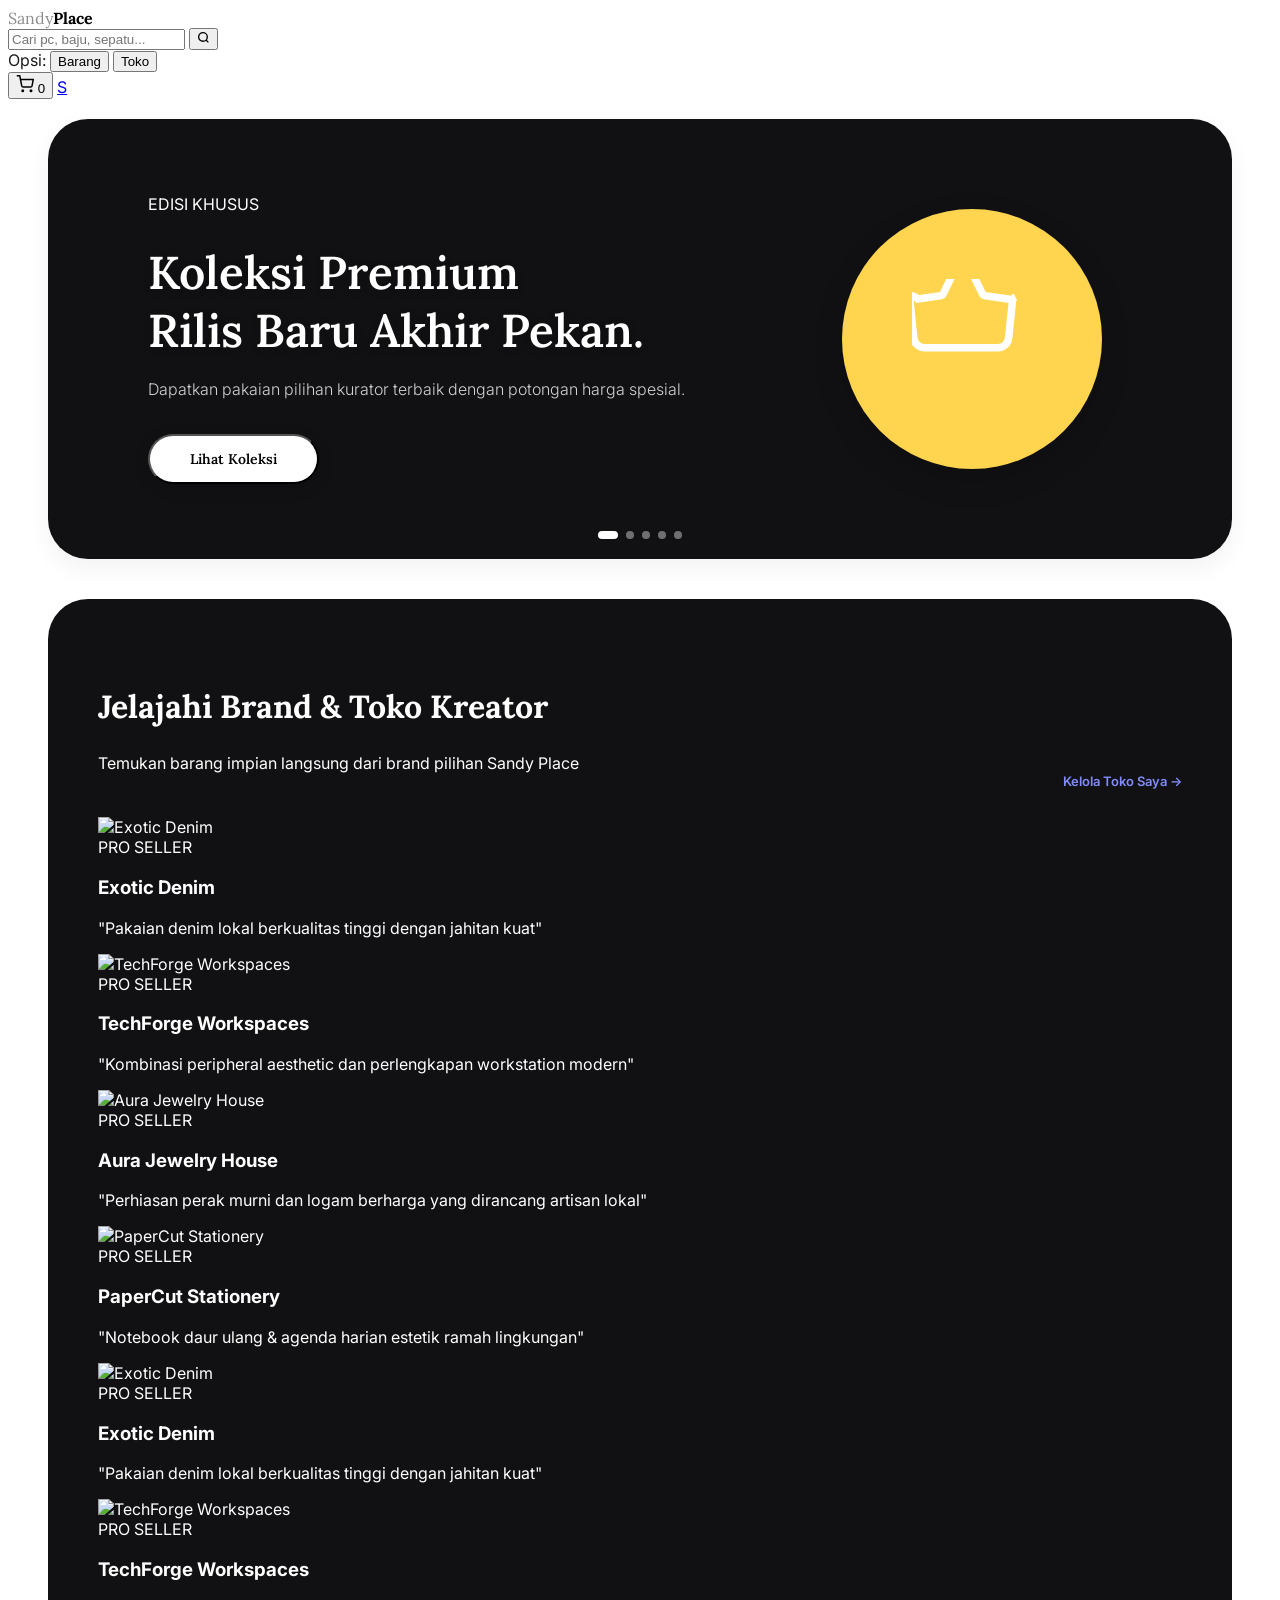
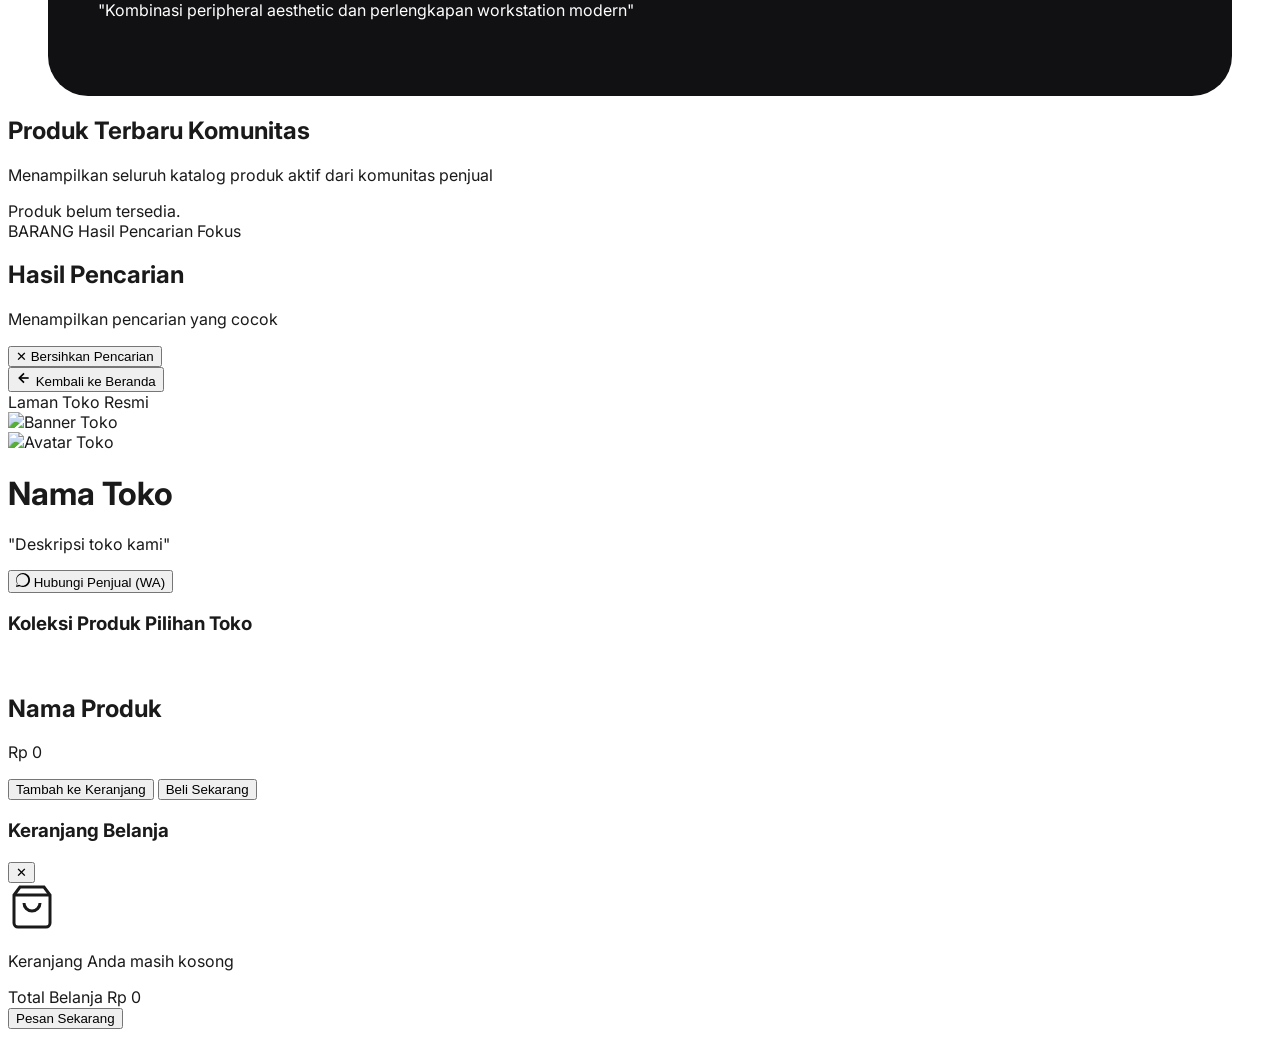
==== commit 7b096397: "hu" ====
--- a/index.html
+++ b/index.html
@@ -670,8 +670,6 @@
         const premiumMockBrands = [
             { id: "mock-1", name: "Exotic Denim", message: "Pakaian denim lokal berkualitas tinggi dengan jahitan kuat", banner_url: "https://images.unsplash.com/photo-1542272604-787c3835535d?auto=format&fit=crop&q=80&w=600", avatar_url: "https://images.unsplash.com/photo-1534528741775-53994a69daeb?auto=format&fit=crop&q=80&w=300", phone: "082261068992" },
             { id: "mock-2", name: "TechForge Workspaces", message: "Kombinasi peripheral aesthetic dan perlengkapan workstation modern", banner_url: "https://images.unsplash.com/photo-1587831990711-23ca6441447b?auto=format&fit=crop&q=80&w=600", avatar_url: "https://images.unsplash.com/photo-1507003211169-0a1dd7228f2d?auto=format&fit=crop&q=80&w=300", phone: "082261068992" },
-            { id: "mock-3", name: "Langkah Kaki Leather", message: "Sepatu kulit buatan tangan premium dengan lekukan anatomi sempurna", banner_url: "https://images.unsplash.com/photo-1449241595118-963d74d80c31?auto=format&fit=crop&q=80&w=600", avatar_url: "https://images.unsplash.com/photo-1500648767791-00dcc994a43e?auto=format&fit=crop&q=80&w=300", phone: "082261068992" },
-            { id: "mock-4", name: "Seni Bumi Atelier", message: "Vas tanah liat, lukisan estetik & dekorasi interior minimalis", banner_url: "https://images.unsplash.com/photo-1459749411175-04bf5292ceea?auto=format&fit=crop&q=80&w=600", avatar_url: "https://images.unsplash.com/photo-1438761681033-6461ffad8d80?auto=format&fit=crop&q=80&w=300", phone: "082261068992" },
             { id: "mock-5", name: "Aura Jewelry House", message: "Perhiasan perak murni dan logam berharga yang dirancang artisan lokal", banner_url: "https://images.unsplash.com/photo-1515562141207-7a88fb7ce338?auto=format&fit=crop&q=80&w=600", avatar_url: "https://images.unsplash.com/photo-1544005313-94ddf0286df2?auto=format&fit=crop&q=80&w=300", phone: "082261068992" },
             { id: "mock-6", name: "PaperCut Stationery", message: "Notebook daur ulang & agenda harian estetik ramah lingkungan", banner_url: "https://images.unsplash.com/photo-1457369804613-52c61a468e7d?auto=format&fit=crop&q=80&w=600", avatar_url: "https://images.unsplash.com/photo-1506794778202-cad84cf45f1d?auto=format&fit=crop&q=80&w=300", phone: "082261068992" }
         ];
